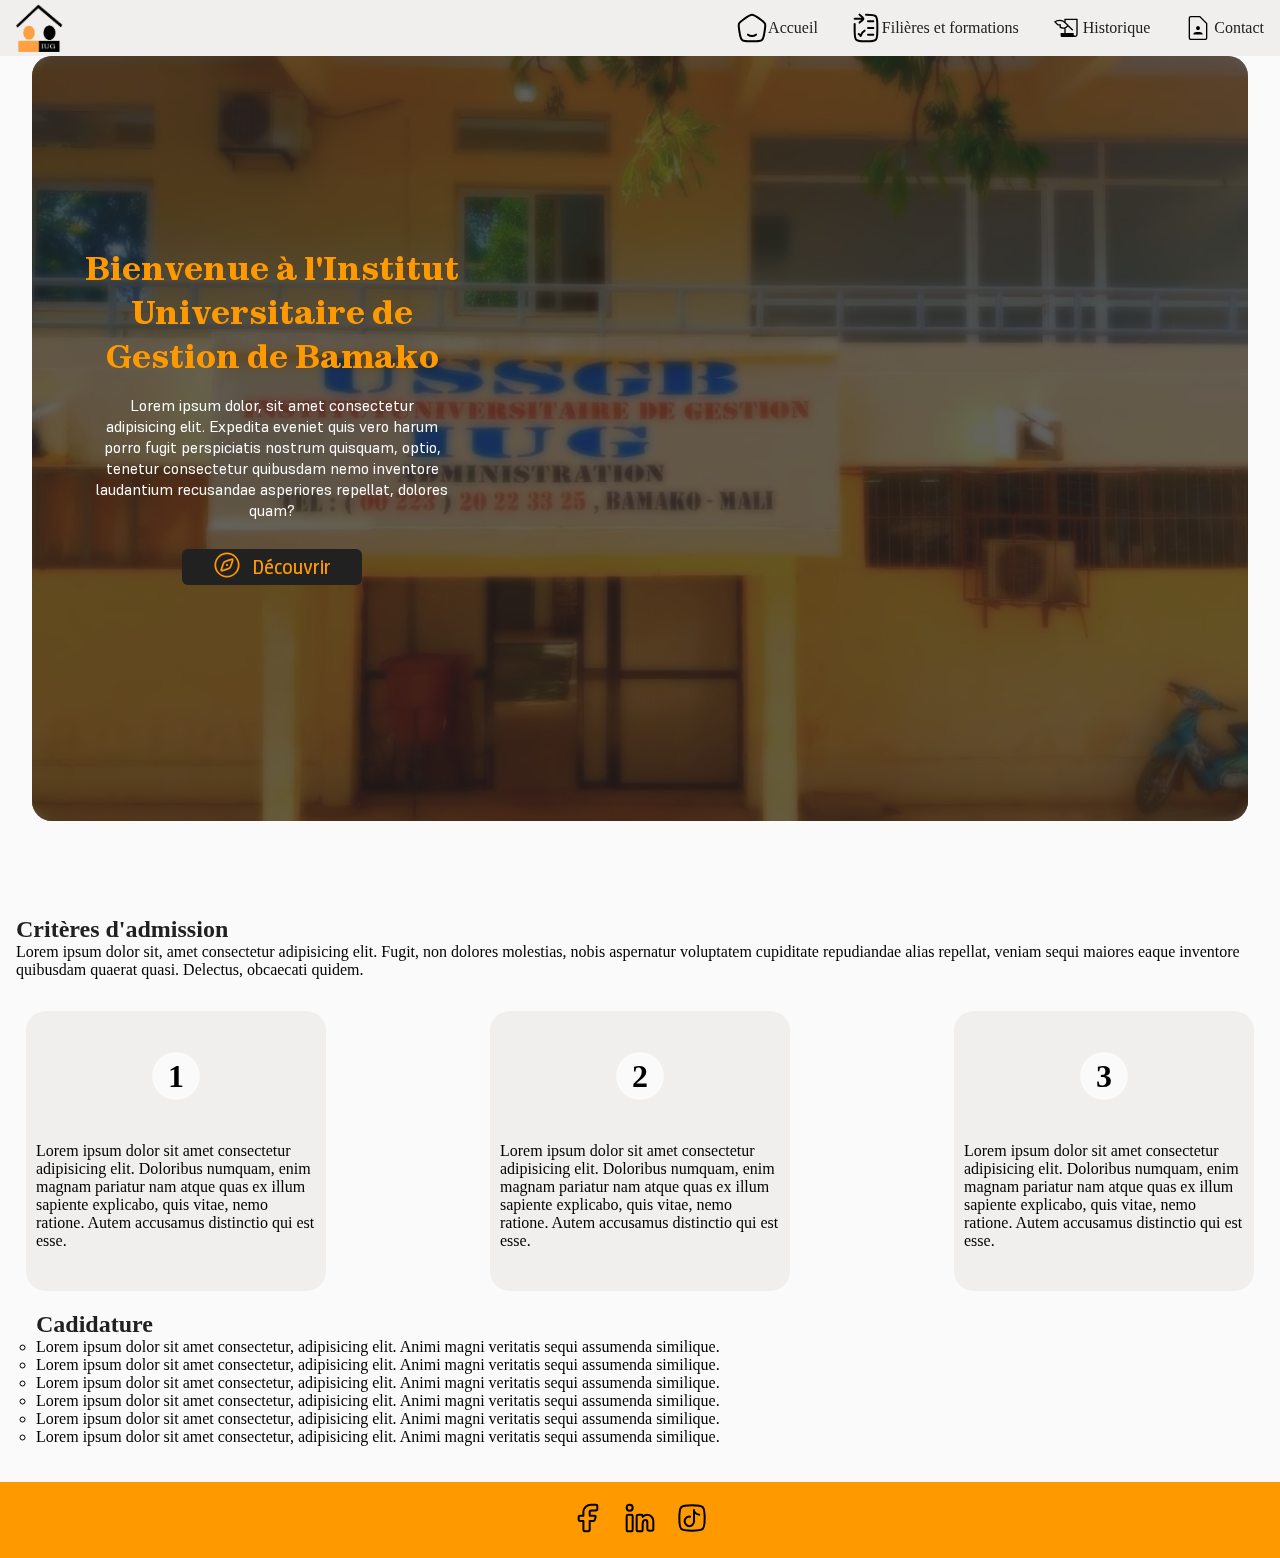
==== index.html @ 23a80c56 "Dépôt initial" ====
<!DOCTYPE html>
<html lang="fr">
<head>
    <meta charset="UTF-8">
    <meta name="viewport" content="width=device-width, initial-scale=1.0">
    <meta name="author" content="IG2/UFP" />
    <title>Accueil</title>
    <link  rel="styleSheet" href="global.css"/>
</head>
<body>
    <header>
        <nav>
            <img src="images/uig.png" alt="IUG" />
            <div>
                <div>
                    <svg xmlns="http://www.w3.org/2000/svg" viewBox="0 0 24 24" width="32" height="32" color="#000000" fill="none">
                        <path d="M15.0002 17C14.2007 17.6224 13.1504 18 12.0002 18C10.8499 18 9.79971 17.6224 9.00018 17" stroke="currentColor" stroke-width="1.5" stroke-linecap="round" />
                        <path d="M2.35157 13.2135C1.99855 10.9162 1.82204 9.76763 2.25635 8.74938C2.69065 7.73112 3.65421 7.03443 5.58132 5.64106L7.02117 4.6C9.41847 2.86667 10.6171 2 12.0002 2C13.3832 2 14.5819 2.86667 16.9792 4.6L18.419 5.64106C20.3462 7.03443 21.3097 7.73112 21.744 8.74938C22.1783 9.76763 22.0018 10.9162 21.6488 13.2135L21.3478 15.1724C20.8473 18.4289 20.5971 20.0572 19.4292 21.0286C18.2613 22 16.5538 22 13.139 22H10.8614C7.44652 22 5.73909 22 4.57118 21.0286C3.40327 20.0572 3.15305 18.4289 2.65261 15.1724L2.35157 13.2135Z" stroke="currentColor" stroke-width="1.5" stroke-linejoin="round" />
                    </svg>
                <a href="index.html">Accueil</a>
                </div> 
                <div>
                    <svg xmlns="http://www.w3.org/2000/svg" viewBox="0 0 24 24" width="32" height="32" color="#000000" fill="none">
                        <path d="M3.5 9V14C3.5 17.7712 3.5 19.6569 4.67157 20.8284C5.84315 22 7.72876 22 11.5 22H12.5C16.2712 22 18.1569 22 19.3284 20.8284C20.5 19.6569 20.5 17.7712 20.5 14V10C20.5 6.22876 20.5 4.34315 19.3284 3.17157C18.1569 2 16.2712 2 12.5 2H12" stroke="currentColor" stroke-width="1.5" stroke-linecap="round" stroke-linejoin="round" />
                        <path d="M13.5 17H17.5" stroke="currentColor" stroke-width="1.5" stroke-linecap="round" stroke-linejoin="round" />
                        <path d="M13.5 7H17.5" stroke="currentColor" stroke-width="1.5" stroke-linecap="round" stroke-linejoin="round" />
                        <path d="M13.5 12H17.5" stroke="currentColor" stroke-width="1.5" stroke-linecap="round" stroke-linejoin="round" />
                        <path d="M6.5 16.5C6.5 16.5 7.46758 16.7672 8 18C8 18 9 15 11 14" stroke="currentColor" stroke-width="1.5" stroke-linecap="round" stroke-linejoin="round" />
                        <path d="M10 5H3.5M10 5C10 4.15973 7.67332 2.58984 7.08333 2M10 5C10 5.84027 7.67331 7.41016 7.08333 8" stroke="currentColor" stroke-width="1.5" stroke-linecap="round" stroke-linejoin="round" />
                    </svg>
                <a href="filière.html">Filières et formations</a>
                </div>
                <div>
                <svg xmlns="http://www.w3.org/2000/svg" width="32" height="32" viewBox="0 0 24 24"><path fill="currentColor" d="M8.23 18.77q-.42 0-.71-.29t-.29-.71v-2H10v-3.25q-.952.2-1.951-.061q-.999-.26-1.649-.917v-1.407H4.98L2.193 7.346q.862-.784 1.956-1.173q1.094-.388 2.252-.388q.963 0 1.87.273q.907.273 1.73.855V5.077h10v11.692q0 .846-.577 1.423q-.577.577-1.423.577H8.23Zm2.77-3h6v1q0 .424.288.712t.712.287q.425 0 .713-.287t.287-.713V6.077h-8v1.6l5.5 5.5v.708h-.708l-3.042-3.043l-.565.566q-.293.292-.574.49q-.282.198-.611.348v3.523ZM5.408 9.134H7.4v1.957q.512.316.952.43q.44.113.848.113q.69 0 1.249-.233q.559-.233 1.047-.721l.546-.546l-1.746-1.747q-.802-.801-1.798-1.202q-.996-.401-2.098-.401q-.73 0-1.421.19q-.69.19-1.237.494l1.666 1.666Z"/></svg>
                <a href="historique.html">Historique</a>
                </div> 
                <div>
                <svg xmlns="http://www.w3.org/2000/svg" width="32" height="32" viewBox="0 0 24 24"><path fill="currentColor" d="M12 13.538q.633 0 1.066-.433q.434-.434.434-1.067q0-.632-.434-1.066q-.433-.434-1.066-.434t-1.066.434q-.434.434-.434 1.066q0 .633.434 1.067q.433.433 1.066.433Zm-3.5 3.385h7v-.152q0-.465-.248-.792t-.67-.52q-.592-.255-1.24-.396q-.65-.14-1.342-.14q-.692 0-1.341.14q-.65.14-1.242.397q-.42.192-.669.519q-.248.327-.248.792v.152ZM17.385 21H6.615q-.69 0-1.152-.462Q5 20.075 5 19.385V4.615q0-.69.463-1.152Q5.925 3 6.615 3h6.962L19 8.423v10.962q0 .69-.462 1.152q-.463.463-1.153.463Zm0-1q.23 0 .423-.192q.192-.193.192-.423V8.85L13.15 4H6.615q-.23 0-.423.192Q6 4.385 6 4.615v14.77q0 .23.192.423q.193.192.423.192h10.77ZM6 20V4v16Z"/></svg>
                <a href="contact.html">Contact</a>
                </div>
            </div>
            <button id="menu">
                <svg xmlns="http://www.w3.org/2000/svg" viewBox="0 0 24 24" width="24" height="24" color="#000000" fill="none"><path d="M4 5L16 5" stroke="currentColor" stroke-width="1.5" stroke-linecap="round" stroke-linejoin="round" /><path d="M4 12L20 12" stroke="currentColor" stroke-width="1.5" stroke-linecap="round" stroke-linejoin="round" /><path d="M4 19L12 19" stroke="currentColor" stroke-width="1.5" stroke-linecap="round" stroke-linejoin="round" /></svg>
            </button>
        </nav>
        <div class="sideBar" id="sideBar">
            <a href="index.html">
                <svg xmlns="http://www.w3.org/2000/svg" viewBox="0 0 24 24" width="32" height="32" color="#000000" fill="none">
                    <path d="M15.0002 17C14.2007 17.6224 13.1504 18 12.0002 18C10.8499 18 9.79971 17.6224 9.00018 17" stroke="currentColor" stroke-width="1.5" stroke-linecap="round" />
                    <path d="M2.35157 13.2135C1.99855 10.9162 1.82204 9.76763 2.25635 8.74938C2.69065 7.73112 3.65421 7.03443 5.58132 5.64106L7.02117 4.6C9.41847 2.86667 10.6171 2 12.0002 2C13.3832 2 14.5819 2.86667 16.9792 4.6L18.419 5.64106C20.3462 7.03443 21.3097 7.73112 21.744 8.74938C22.1783 9.76763 22.0018 10.9162 21.6488 13.2135L21.3478 15.1724C20.8473 18.4289 20.5971 20.0572 19.4292 21.0286C18.2613 22 16.5538 22 13.139 22H10.8614C7.44652 22 5.73909 22 4.57118 21.0286C3.40327 20.0572 3.15305 18.4289 2.65261 15.1724L2.35157 13.2135Z" stroke="currentColor" stroke-width="1.5" stroke-linejoin="round" />
                </svg>
                Accueil
            </a>
            <a href="filière.html">
                <svg xmlns="http://www.w3.org/2000/svg" viewBox="0 0 24 24" width="32" height="32" color="#000000" fill="none">
                    <path d="M3.5 9V14C3.5 17.7712 3.5 19.6569 4.67157 20.8284C5.84315 22 7.72876 22 11.5 22H12.5C16.2712 22 18.1569 22 19.3284 20.8284C20.5 19.6569 20.5 17.7712 20.5 14V10C20.5 6.22876 20.5 4.34315 19.3284 3.17157C18.1569 2 16.2712 2 12.5 2H12" stroke="currentColor" stroke-width="1.5" stroke-linecap="round" stroke-linejoin="round" />
                    <path d="M13.5 17H17.5" stroke="currentColor" stroke-width="1.5" stroke-linecap="round" stroke-linejoin="round" />
                    <path d="M13.5 7H17.5" stroke="currentColor" stroke-width="1.5" stroke-linecap="round" stroke-linejoin="round" />
                    <path d="M13.5 12H17.5" stroke="currentColor" stroke-width="1.5" stroke-linecap="round" stroke-linejoin="round" />
                    <path d="M6.5 16.5C6.5 16.5 7.46758 16.7672 8 18C8 18 9 15 11 14" stroke="currentColor" stroke-width="1.5" stroke-linecap="round" stroke-linejoin="round" />
                    <path d="M10 5H3.5M10 5C10 4.15973 7.67332 2.58984 7.08333 2M10 5C10 5.84027 7.67331 7.41016 7.08333 8" stroke="currentColor" stroke-width="1.5" stroke-linecap="round" stroke-linejoin="round" />
                </svg>
                Filières et formations</a>
            <a href="historique.html">
                Historique
            </a>
            <a href="contact.html">
                <svg xmlns="http://www.w3.org/2000/svg" width="32" height="32" viewBox="0 0 24 24"><path fill="#000" d="M8.23 18.77q-.42 0-.71-.29t-.29-.71v-2H10v-3.25q-.952.2-1.951-.061q-.999-.26-1.649-.917v-1.407H4.98L2.193 7.346q.862-.784 1.956-1.173q1.094-.388 2.252-.388q.963 0 1.87.273q.907.273 1.73.855V5.077h10v11.692q0 .846-.577 1.423q-.577.577-1.423.577H8.23Zm2.77-3h6v1q0 .424.288.712t.712.287q.425 0 .713-.287t.287-.713V6.077h-8v1.6l5.5 5.5v.708h-.708l-3.042-3.043l-.565.566q-.293.292-.574.49q-.282.198-.611.348v3.523ZM5.408 9.134H7.4v1.957q.512.316.952.43q.44.113.848.113q.69 0 1.249-.233q.559-.233 1.047-.721l.546-.546l-1.746-1.747q-.802-.801-1.798-1.202q-.996-.401-2.098-.401q-.73 0-1.421.19q-.69.19-1.237.494l1.666 1.666Z"/></svg>
                Contact
            </a>
        </div>
        <div class="header-container">
            <div class="image-container">
                <div class="image-bg"></div>
                <img src="images/I.U.G-2-1080x641.jpg" alt="IUG">
            </div>
            <div class="text">
                <h1>Bienvenue à l'Institut Universitaire de Gestion de Bamako</h1>
                <p>Lorem ipsum dolor, sit amet consectetur adipisicing elit. Expedita eveniet quis vero harum porro fugit perspiciatis nostrum quisquam, optio, tenetur consectetur quibusdam nemo inventore laudantium recusandae asperiores repellat, dolores quam?</p>
                <div>
                    <i>
                        <svg xmlns="http://www.w3.org/2000/svg" viewBox="0 0 24 24" width="28" height="28" color="#ff9900" fill="none">
                            <path d="M22 12C22 6.47715 17.5228 2 12 2C6.47715 2 2 6.47715 2 12C2 17.5228 6.47715 22 12 22C17.5228 22 22 17.5228 22 12Z" stroke="currentColor" stroke-width="1.5" />
                            <path d="M12.4014 8.29796L15.3213 7.32465C16.2075 7.02924 16.6507 6.88153 16.8846 7.11544C17.1185 7.34935 16.9708 7.79247 16.6753 8.67871L15.702 11.5986C15.1986 13.1088 14.9469 13.8639 14.4054 14.4054C13.8639 14.9469 13.1088 15.1986 11.5986 15.702L8.67871 16.6753C7.79247 16.9708 7.34935 17.1185 7.11544 16.8846C6.88153 16.6507 7.02924 16.2075 7.32465 15.3213L8.29796 12.4014C8.80136 10.8912 9.05306 10.1361 9.59457 9.59457C10.1361 9.05306 10.8912 8.80136 12.4014 8.29796Z" stroke="currentColor" stroke-width="1.5" stroke-linecap="round" stroke-linejoin="round" />
                            <path d="M12 12L11.9936 12.0064" stroke="currentColor" stroke-width="2" stroke-linecap="round" stroke-linejoin="round" />
                        </svg>
                    </i>
                    <a href="" title="decouvrir">Découvrir</a>
                </div>
            </div>
        </div>
    </header>
    <main>
        <section>
        <h2>Critères d'admission</h2>
        <p>Lorem ipsum dolor sit, amet consectetur adipisicing elit. Fugit, non dolores molestias, nobis aspernatur voluptatem cupiditate repudiandae alias repellat, veniam sequi maiores eaque inventore quibusdam quaerat quasi. Delectus, obcaecati quidem.</p>
        <div class="box-container">
            <div>
                <div class="title">
                    <h1>1</h1>
                </div>
                <div class="text">
                    <p>Lorem ipsum dolor sit amet consectetur adipisicing elit. Doloribus numquam, enim magnam pariatur nam atque quas ex illum sapiente explicabo, quis vitae, nemo ratione. Autem accusamus distinctio qui est esse.</p>
                </div>
            </div>
            <div>
                <div class="title">
                    <h1>2</h1>
                </div>
                <div>
                    <p>Lorem ipsum dolor sit amet consectetur adipisicing elit. Doloribus numquam, enim magnam pariatur nam atque quas ex illum sapiente explicabo, quis vitae, nemo ratione. Autem accusamus distinctio qui est esse.</p>
                </div>
            </div>
            <div>
                <div class="title">
                    <h1>3</h1>
                </div>
                <div>
                    <p>Lorem ipsum dolor sit amet consectetur adipisicing elit. Doloribus numquam, enim magnam pariatur nam atque quas ex illum sapiente explicabo, quis vitae, nemo ratione. Autem accusamus distinctio qui est esse.</p>
                </div>
            </div>
        </div>
        </section>
        <section class="area-candidacy">
            <h2>Cadidature</h2>
            <ul>
                <li>Lorem ipsum dolor sit amet consectetur, adipisicing elit. Animi magni veritatis sequi assumenda similique.</li>
                <li>Lorem ipsum dolor sit amet consectetur, adipisicing elit. Animi magni veritatis sequi assumenda similique.</li>
                <li>Lorem ipsum dolor sit amet consectetur, adipisicing elit. Animi magni veritatis sequi assumenda similique.</li>
                <li>Lorem ipsum dolor sit amet consectetur, adipisicing elit. Animi magni veritatis sequi assumenda similique.</li>
                <li>Lorem ipsum dolor sit amet consectetur, adipisicing elit. Animi magni veritatis sequi assumenda similique.</li>
                <li>Lorem ipsum dolor sit amet consectetur, adipisicing elit. Animi magni veritatis sequi assumenda similique.</li>
            </ul>
        </section>
    </main>
    <footer>
        <a href="">
            <svg xmlns="http://www.w3.org/2000/svg" viewBox="0 0 24 24" width="32" height="32" color="#000000" fill="none">
                <path fill-rule="evenodd" clip-rule="evenodd" d="M6.18182 10.3333C5.20406 10.3333 5 10.5252 5 11.4444V13.1111C5 14.0304 5.20406 14.2222 6.18182 14.2222H8.54545V20.8889C8.54545 21.8081 8.74951 22 9.72727 22H12.0909C13.0687 22 13.2727 21.8081 13.2727 20.8889V14.2222H15.9267C16.6683 14.2222 16.8594 14.0867 17.0631 13.4164L17.5696 11.7497C17.9185 10.6014 17.7035 10.3333 16.4332 10.3333H13.2727V7.55556C13.2727 6.94191 13.8018 6.44444 14.4545 6.44444H17.8182C18.7959 6.44444 19 6.25259 19 5.33333V3.11111C19 2.19185 18.7959 2 17.8182 2H14.4545C11.191 2 8.54545 4.48731 8.54545 7.55556V10.3333H6.18182Z" stroke="currentColor" stroke-width="1.5" stroke-linejoin="round" />
            </svg>
        </a>
        <a href="">
            <svg xmlns="http://www.w3.org/2000/svg" viewBox="0 0 24 24" width="32" height="32" color="#000000" fill="none">
                <path d="M4.5 9.5H4C3.05719 9.5 2.58579 9.5 2.29289 9.79289C2 10.0858 2 10.5572 2 11.5V20C2 20.9428 2 21.4142 2.29289 21.7071C2.58579 22 3.05719 22 4 22H4.5C5.44281 22 5.91421 22 6.20711 21.7071C6.5 21.4142 6.5 20.9428 6.5 20V11.5C6.5 10.5572 6.5 10.0858 6.20711 9.79289C5.91421 9.5 5.44281 9.5 4.5 9.5Z" stroke="currentColor" stroke-width="1.5" />
                <path d="M6.5 4.25C6.5 5.49264 5.49264 6.5 4.25 6.5C3.00736 6.5 2 5.49264 2 4.25C2 3.00736 3.00736 2 4.25 2C5.49264 2 6.5 3.00736 6.5 4.25Z" stroke="currentColor" stroke-width="1.5" />
                <path d="M12.326 9.5H11.5C10.5572 9.5 10.0858 9.5 9.79289 9.79289C9.5 10.0858 9.5 10.5572 9.5 11.5V20C9.5 20.9428 9.5 21.4142 9.79289 21.7071C10.0858 22 10.5572 22 11.5 22H12C12.9428 22 13.4142 22 13.7071 21.7071C14 21.4142 14 20.9428 14 20L14.0001 16.5001C14.0001 14.8433 14.5281 13.5001 16.0879 13.5001C16.8677 13.5001 17.5 14.1717 17.5 15.0001V19.5001C17.5 20.4429 17.5 20.9143 17.7929 21.2072C18.0857 21.5001 18.5572 21.5001 19.5 21.5001H19.9987C20.9413 21.5001 21.4126 21.5001 21.7055 21.2073C21.9984 20.9145 21.9985 20.4432 21.9987 19.5006L22.0001 14.0002C22.0001 11.515 19.6364 9.50024 17.2968 9.50024C15.9649 9.50024 14.7767 10.1531 14.0001 11.174C14 10.5439 14 10.2289 13.8632 9.995C13.7765 9.84686 13.6531 9.72353 13.505 9.63687C13.2711 9.5 12.9561 9.5 12.326 9.5Z" stroke="currentColor" stroke-width="1.5" stroke-linejoin="round" />
            </svg>
        </a>
        <a href="">
            <svg xmlns="http://www.w3.org/2000/svg" viewBox="0 0 24 24" width="32" height="32" color="#000000" fill="none">
                <path d="M2.5 12C2.5 7.52166 2.5 5.28249 3.89124 3.89124C5.28249 2.5 7.52166 2.5 12 2.5C16.4783 2.5 18.7175 2.5 20.1088 3.89124C21.5 5.28249 21.5 7.52166 21.5 12C21.5 16.4783 21.5 18.7175 20.1088 20.1088C18.7175 21.5 16.4783 21.5 12 21.5C7.52166 21.5 5.28249 21.5 3.89124 20.1088C2.5 18.7175 2.5 16.4783 2.5 12Z" stroke="currentColor" stroke-width="1.5" stroke-linejoin="round" />
                <path d="M10.5359 11.0075C9.71585 10.8916 7.84666 11.0834 6.93011 12.7782C6.01355 14.4729 6.9373 16.2368 7.51374 16.9069C8.08298 17.5338 9.89226 18.721 11.8114 17.5619C12.2871 17.2746 12.8797 17.0603 13.552 14.8153L13.4738 5.98145C13.3441 6.95419 14.4186 9.23575 17.478 9.5057" stroke="currentColor" stroke-width="1.5" stroke-linecap="round" stroke-linejoin="round" />
            </svg>
        </a>
    </footer>
    <script src="main.js" ></script>
</body>
</html>
---- global.css ----
/* 
orange : #ff9900
noir : #212121
blanc : #FAFAFA
gris : #f1efed
*/
@font-face {
  font-family: Expose;
  src: url("fonts/Expose-Variable.ttf");
}
@font-face{
  font-family: Suppreme;
  src : url("fonts/Supreme-Variable.ttf");
}
@font-face {
  font-family: Zodiak;
  src: url("fonts/Zodiak-Variable.ttf");
}
html{
  box-sizing: border-box;
}
*{
  margin: 0;
  padding: 0;
}
body{
  background-color: #FAFAFA;
  width: 100%;
  overflow-x : hidden;
  box-sizing: inherit;
}

/* pour les mobiles */
header{
  height: 100vh;
  width: 100%;
}
nav{
  background-color: #f1efed;
  height: 56px;
  width: 100%;
  display: flex;
  justify-content: space-between;
  align-items: center;
}
header > div.sideBar{
  width: 100%;
  height: 100%;
  position: fixed;
  z-index: 4;
  background-color: #ff9900;
  display: flex;
  flex-direction: column;
  align-items: start;
  padding-left: 20px;
  padding-top: 20px;
  left: -200%;
  transition: left 1s ease ;
}
header > div.sideBar > a{
  text-decoration: none;
  color: #f1efed;
  font-size: 20px;
  margin-top: 10px;
}
nav img{
  height: 48px;
  width: 48px;
  margin-left : 16px
}
nav > div{
  display: none;
}

nav > button{
  background: none;
  border: 1px solid #212121;
  margin-right: 12px;
  border-radius: 6px;
  padding: 3px

}
div.header-container{
  width : 100%;
  height: 85vh;
  display: flex;
  position: relative;
  justify-content: center;
  align-items: center;
}
div.header-container > .image-container{
  width: 95%;
  height:100%;
  position: relative;
}
div.header-container > .image-container img{
  height: 100%;
  width: 100%;
  border-radius :20px;
  position: absolute;

}
div.header-container > .image-container .image-bg{
  height: 100%;
  width: 100%;
  border-radius :20px;
  position: absolute;
  background-color: #212121;
  z-index: 2;
  opacity: 0.7;
  backdrop-filter:  blur(5px) saturate(200%);
}

div.header-container > div.text{
  position: absolute;
  height: 50%;
  width: 100%;
  z-index: 3;
  padding: 16px;
  display: flex;
  flex-direction: column;
  align-items: center;
}

div.header-container > div.text h1{
  color : #ff9900;
  text-align: center;
  font-family: Zodiak;
}
div.header-container > div.text p{
  color: #FAFAFA;
  text-align: center;
  margin: 16px;
  font-family: Suppreme;
}

div.header-container > div.text > div{
  height: 36px;
  width: 180px;
  background-color: #212121;
  border-radius: 6px;
  margin-top : 12px;
  display: flex;
  flex-direction: row;
  justify-content: center;
  align-items: center;
}
div.header-container > div.text > div >a{
  color: #ff9900;
  font-size: 20px;
  text-align: center;
  text-decoration: none;
  margin-left: 12px;
  font-family: Expose;
}

main{
  padding: 16px;
}
main > section > h2{
  color: #212121;
}
main  .box-container{
  width: 100%;
  display: flex;
  flex-direction: row;
  justify-content: space-between;
  margin-top: 32px;
}
main  .box-container > div{
  width: 280px;
  height: 280px;
  display: flex;
  justify-content: space-evenly;
  flex-direction: column;
  align-items: center;
  background-color: #f1efed;
  margin: 0 10px;
  padding: 0 10px;
  border-radius: 20px;
}
main  .box-container > div:hover{
  border: 1px solid #ff9900;
}
main  .box-container > div .title{
  background: #FAFAFA;
  height: 48px;
  width: 48px;
  display: flex;
  justify-content: center;
  align-items: center;
  border-radius: 50%;
}
/* pour tablettes */
@media screen and (min-width:680px) {
  header{
    height: 100vh;
    width: 100%;
  }
  nav{
    background-color: #f1efed;
    height: 56px;
    width: 100%;
    display: flex;
    justify-content: space-between;
    align-items: center;
  }
  nav img{
    height: 48px;
    width: 48px;
    margin-left : 16px
  }
  header > div.sideBar{
    display: none;
  }
  nav > div{
    display: flex;
    flex-direction: row;
    align-items: center;
  }
  nav > button{
    display : none;
  }
  nav > div div{
    display: flex;
    align-items: center;
    justify-content: flex-start;
    margin: 0 16px;
  }
  nav div a{
    text-decoration: none;
    color: #212121;
  }
  div.header-container{
    width : 100%;
    height: 85vh;
    display: flex;
    position: relative;
    justify-content: center;
    align-items: center;
  }
  div.header-container > .image-container{
    width: 95%;
    height:100%;
    position: relative;
  }
  div.header-container > .image-container img{
    height: 100%;
    width: 100%;
    border-radius :20px;
    position: absolute;
  
  }
  div.header-container > .image-container .image-bg{
    height: 100%;
    width: 100%;
    border-radius :20px;
    position: absolute;
    background-color: #212121;
    z-index: 2;
    opacity: 0.7;
    backdrop-filter:  blur(5px) saturate(200%);
  }
  
  div.header-container > div.text{
    position: absolute;
    height: 50%;
    width: 100%;
    z-index: 3;
    padding: 16px;
    display: flex;
    flex-direction: column;
    align-items: center;
  }
  
  div.header-container > div.text h1{
    color : #ff9900;
    text-align: center;
  }
  div.header-container > div.text p{
    color: #FAFAFA;
    text-align: center;
    margin: 16px;
  }
  
  div.header-container > div.text > div{
    height: 36px;
    width: 180px;
    background-color: #212121;
    border-radius: 6px;
    margin-top : 12px;
    display: flex;
    flex-direction: row;
    justify-content: center;
    align-items: center;
  }
  div.header-container > div.text > div >a{
    color: #ff9900;
    font-size: 20px;
    text-align: center;
    text-decoration: none;
    margin-left: 12px;
  }
}
.area-candidacy{
  margin: 20px;
}
.area-candidacy ul{
  list-style-type: circle;
} 
footer{
  width: 100%;
  background-color: #ff9900;
  display: flex;
  justify-content: center;
  padding: 20px 0;
}
footer a{
  margin: auto 10px;
}


/* pour les PCs */




/* Pour les desktop */

@media screen and (min-width:1024px) {
  header{
    height: 100vh;
    width: 100%;
  }
  nav{
    background-color: #f1efed;
    height: 56px;
    width: 100%;
    display: flex;
    justify-content: space-between;
    align-items: center;
  }
  nav > div{
    display: flex;
    flex-direction: row;
    align-items: center;
  }
  nav img{
    height: 48px;
    width: 48px;
    margin-left : 16px
  }
  nav > button{
    display : none;
  }
  nav > div{
    display: flex;
    flex-direction: row;
    align-items: center;
  }
  nav > div div{
    display: flex;
    align-items: center;
    justify-content: flex-start;
    margin: 0 16px;
  }
  nav div a{
    text-decoration: none;
    color: #212121;
  }
  
  div.header-container{
    width : 100%;
    height: 85vh;
    display: flex;
    position: relative;
    justify-content: center;
    align-items: center;
  }
  div.header-container > .image-container{
    width: 95%;
    height:100%;
    position: relative;
  }
  div.header-container > .image-container img{
    height: 100%;
    width: 100%;
    border-radius :20px;
    position: absolute;
  
  }
  div.header-container > .image-container .image-bg{
    height: 100%;
    width: 100%;
    border-radius :20px;
    position: absolute;
    background-color: #212121;
    z-index: 2;
    opacity: 0.7;
    backdrop-filter:  blur(5px) saturate(200%);
  }
  
  div.header-container > div.text{
    position: absolute;
    height: 50%;
    width: 30%;
    left: 5%;
    z-index: 3;
  }
  
  div.header-container > div.text h1{
    color : #ff9900
  }
  div.header-container > div.text p{
    color: #FAFAFA;
  }
  
  div.header-container > div.text > div{
    height: 36px;
    width: 180px;
    background-color: #212121;
    border-radius: 6px;
    margin-top : 12px;
    display: flex;
    flex-direction: row;
    justify-content: center;
    align-items: center;
  }
  div.header-container > div.text > div >a{
    color: #ff9900;
    font-size: 20px;
    text-align: center;
    text-decoration: none;
    margin-left: 12px;
  }
}
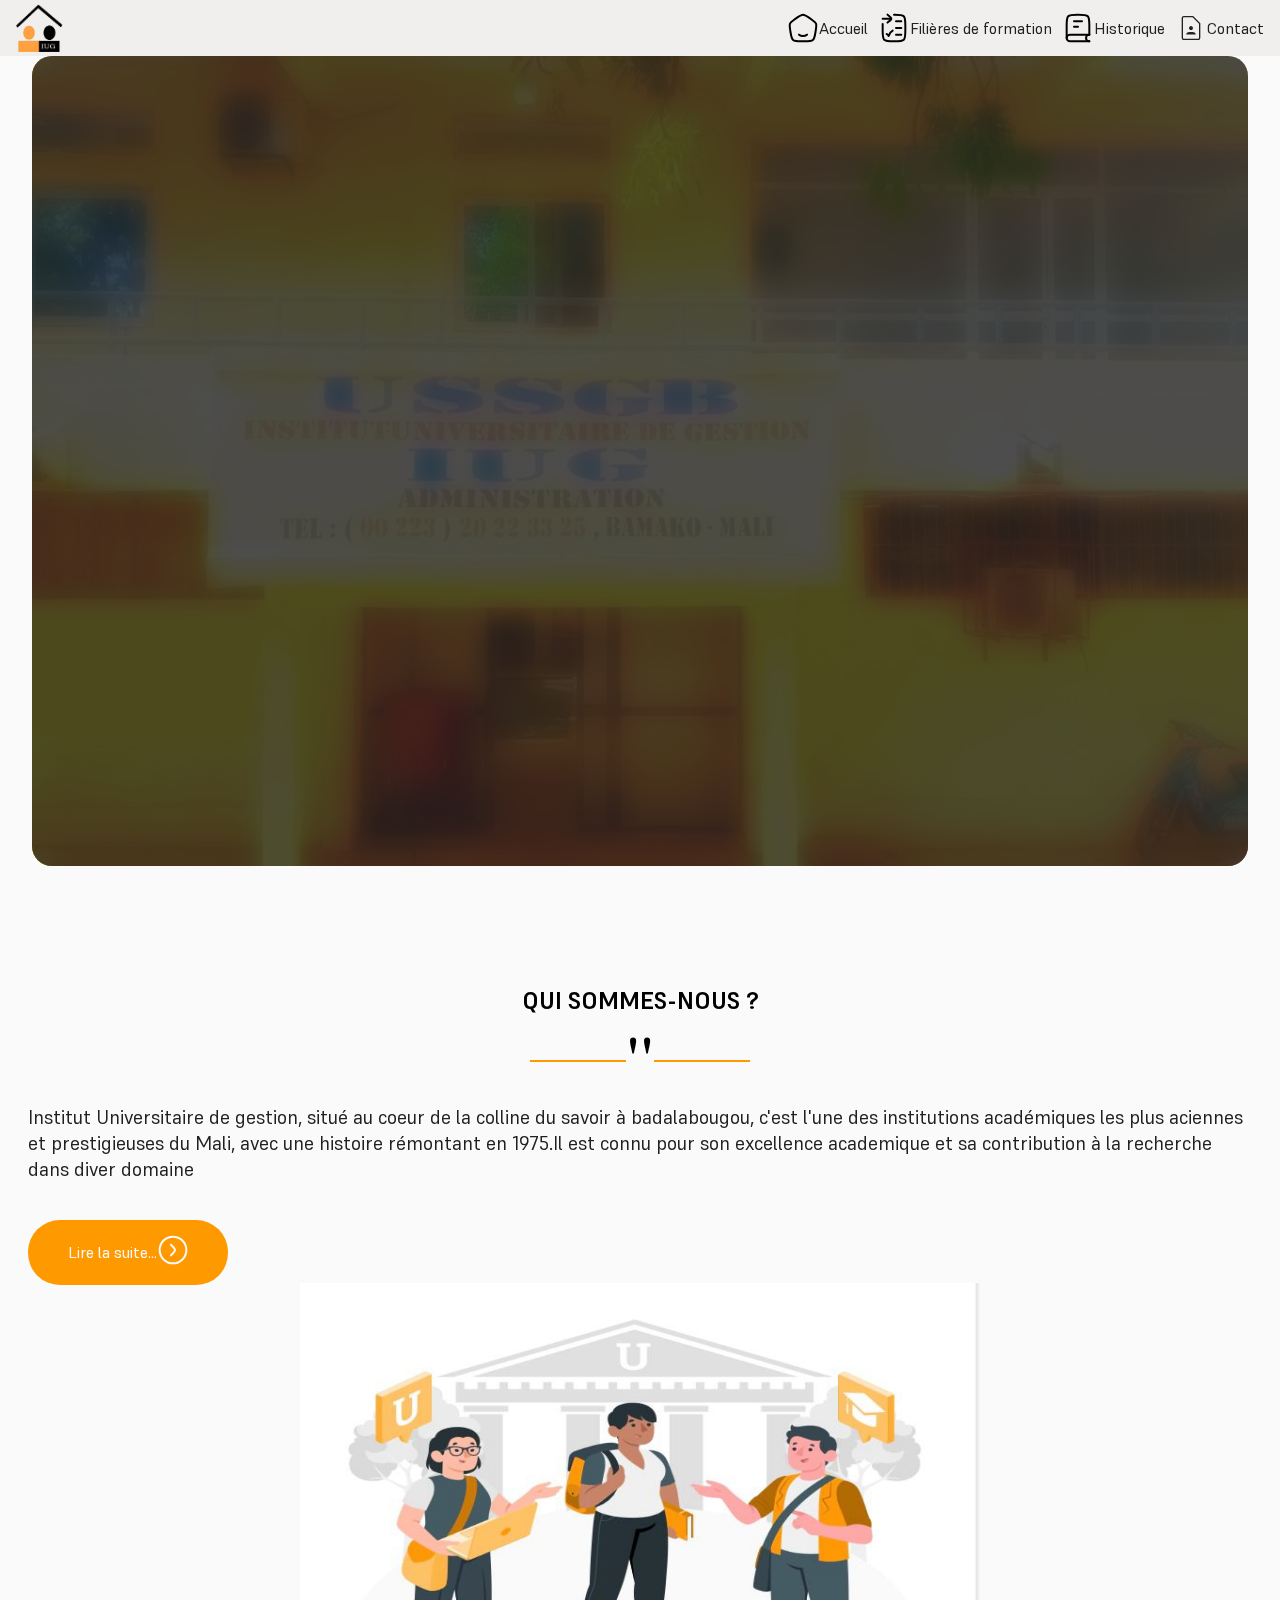
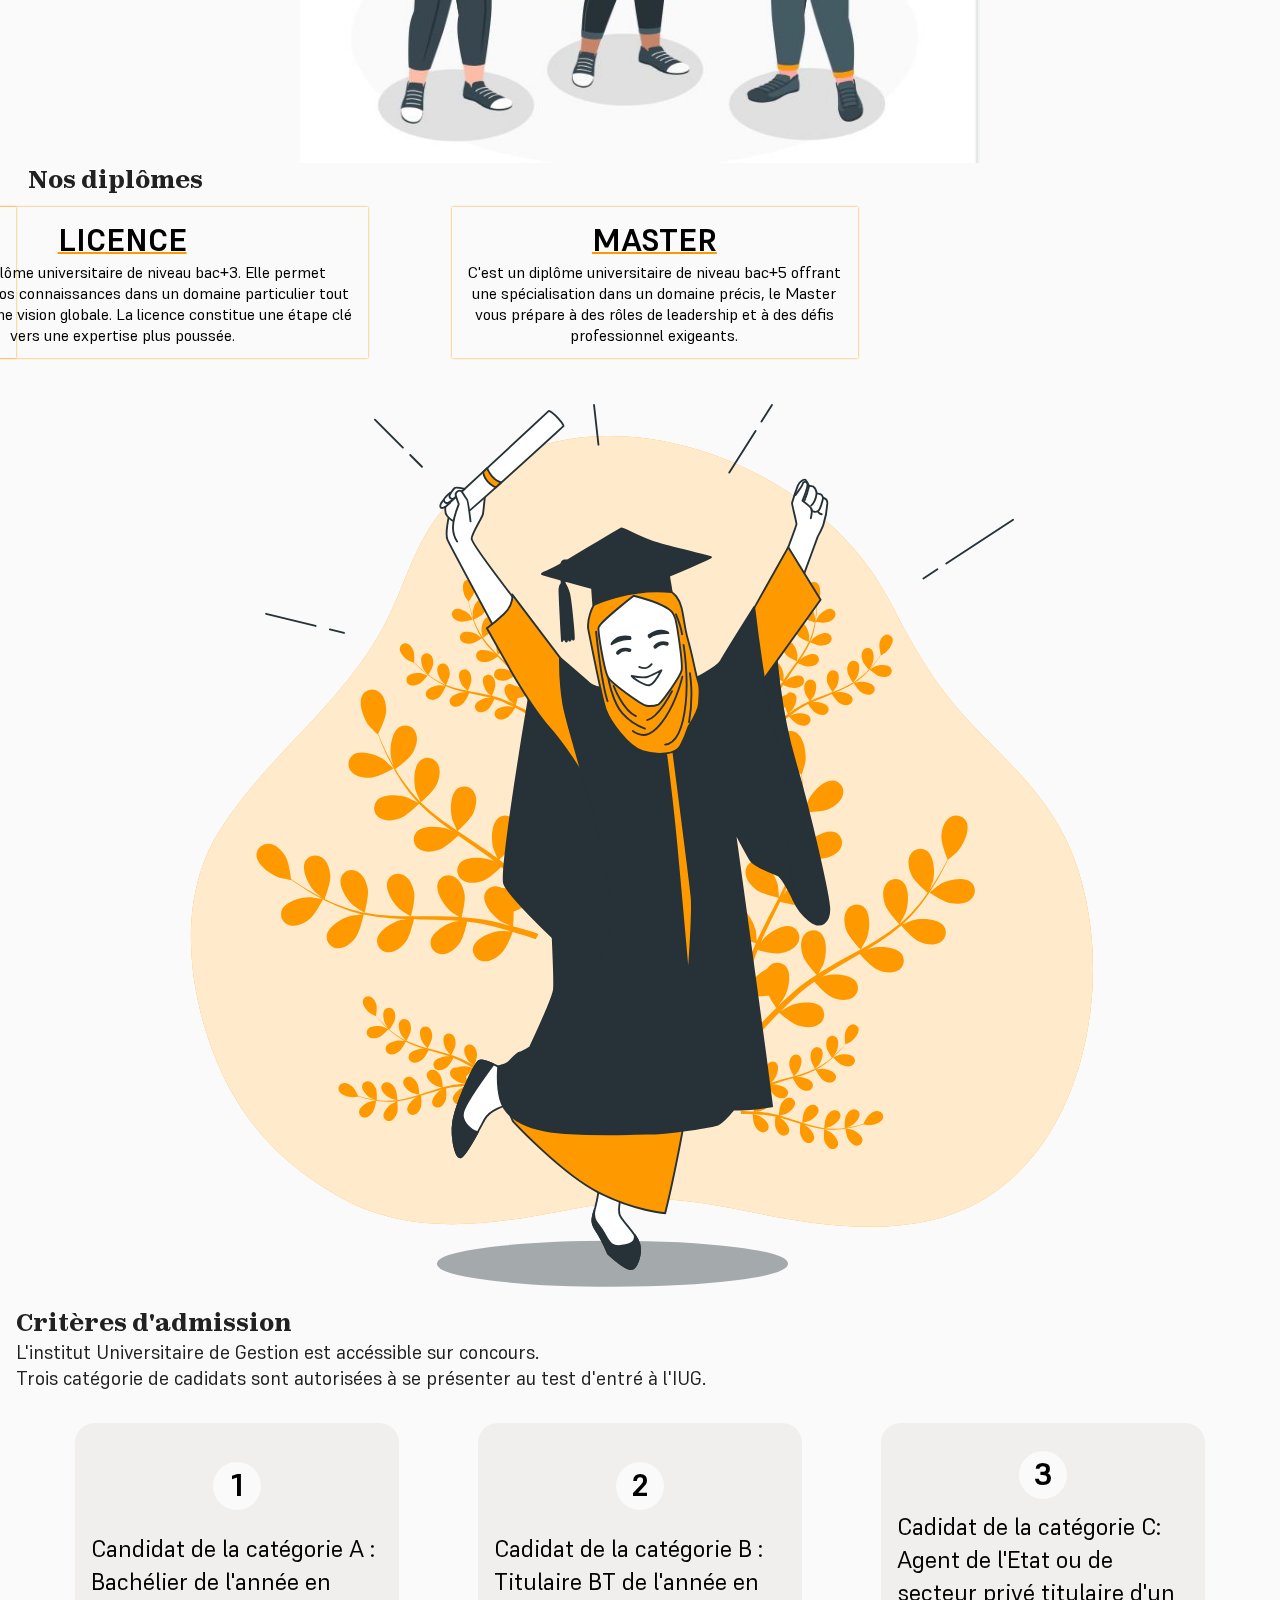
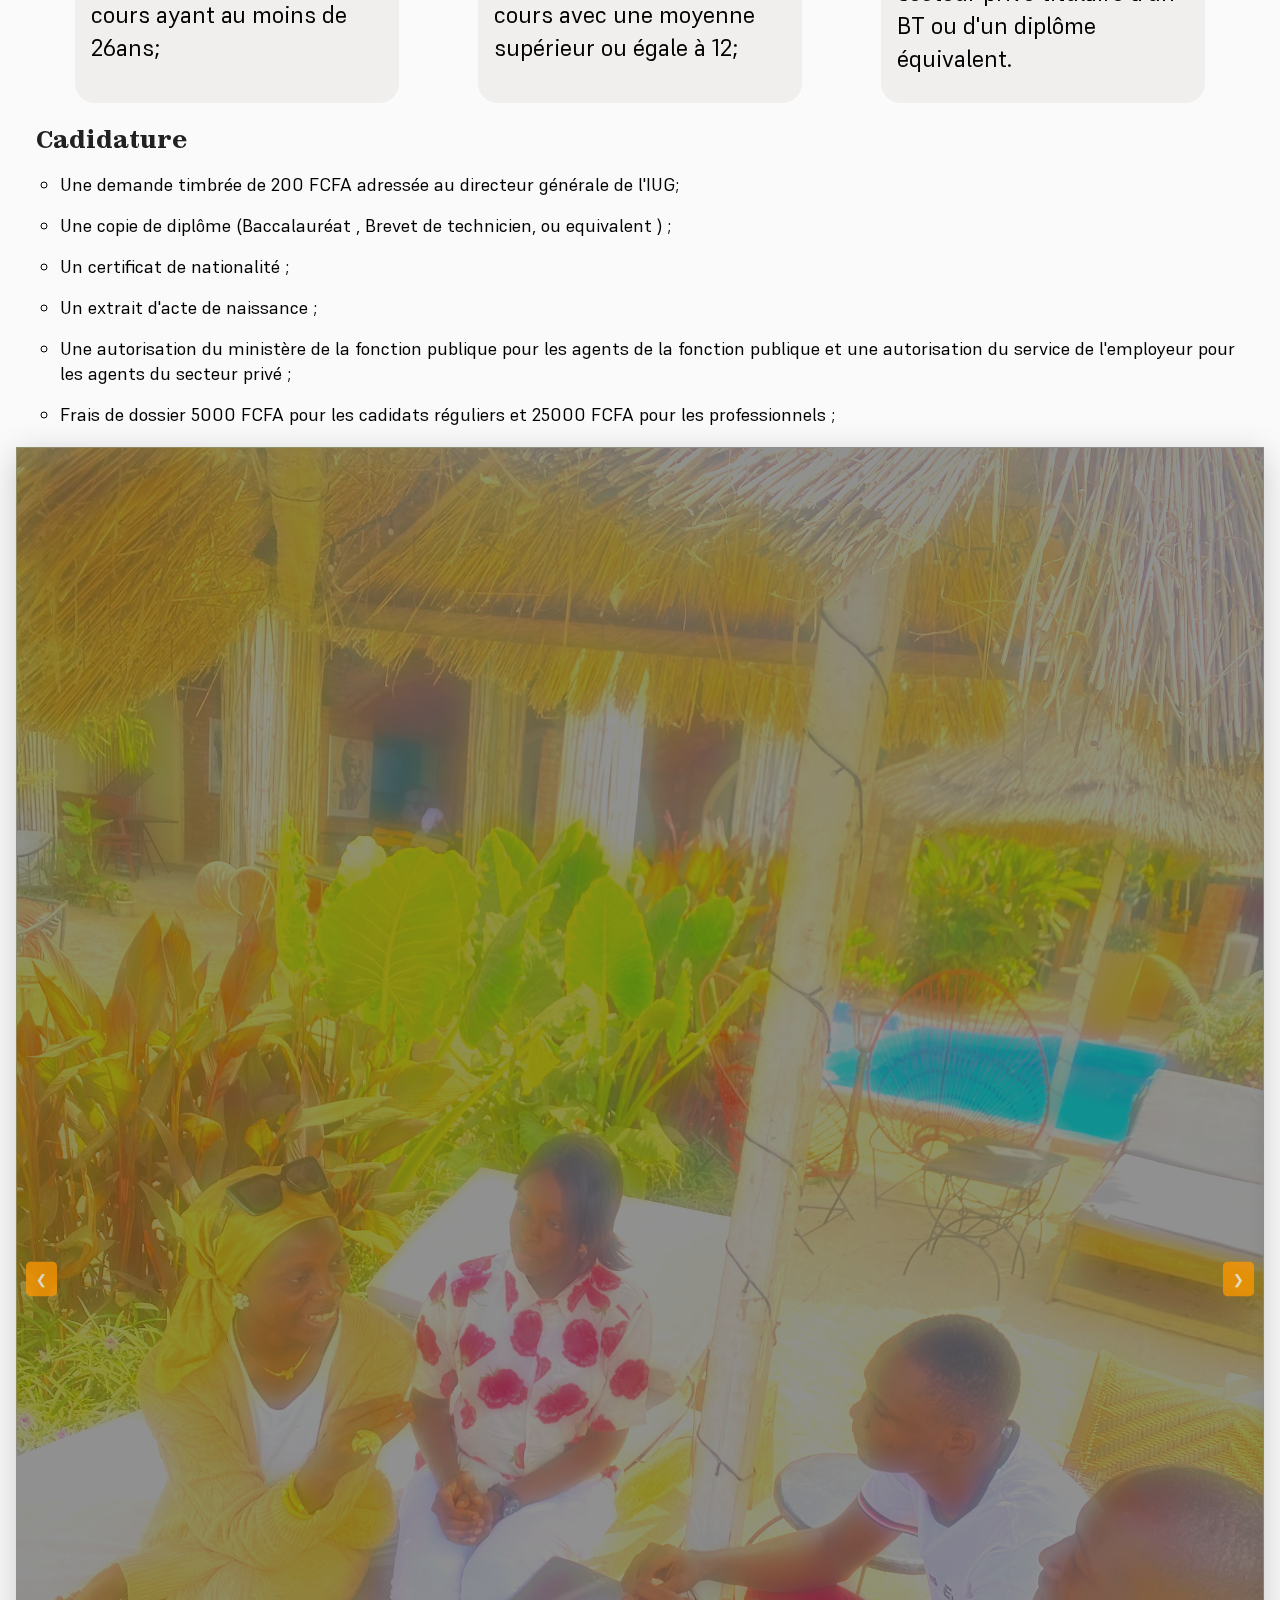
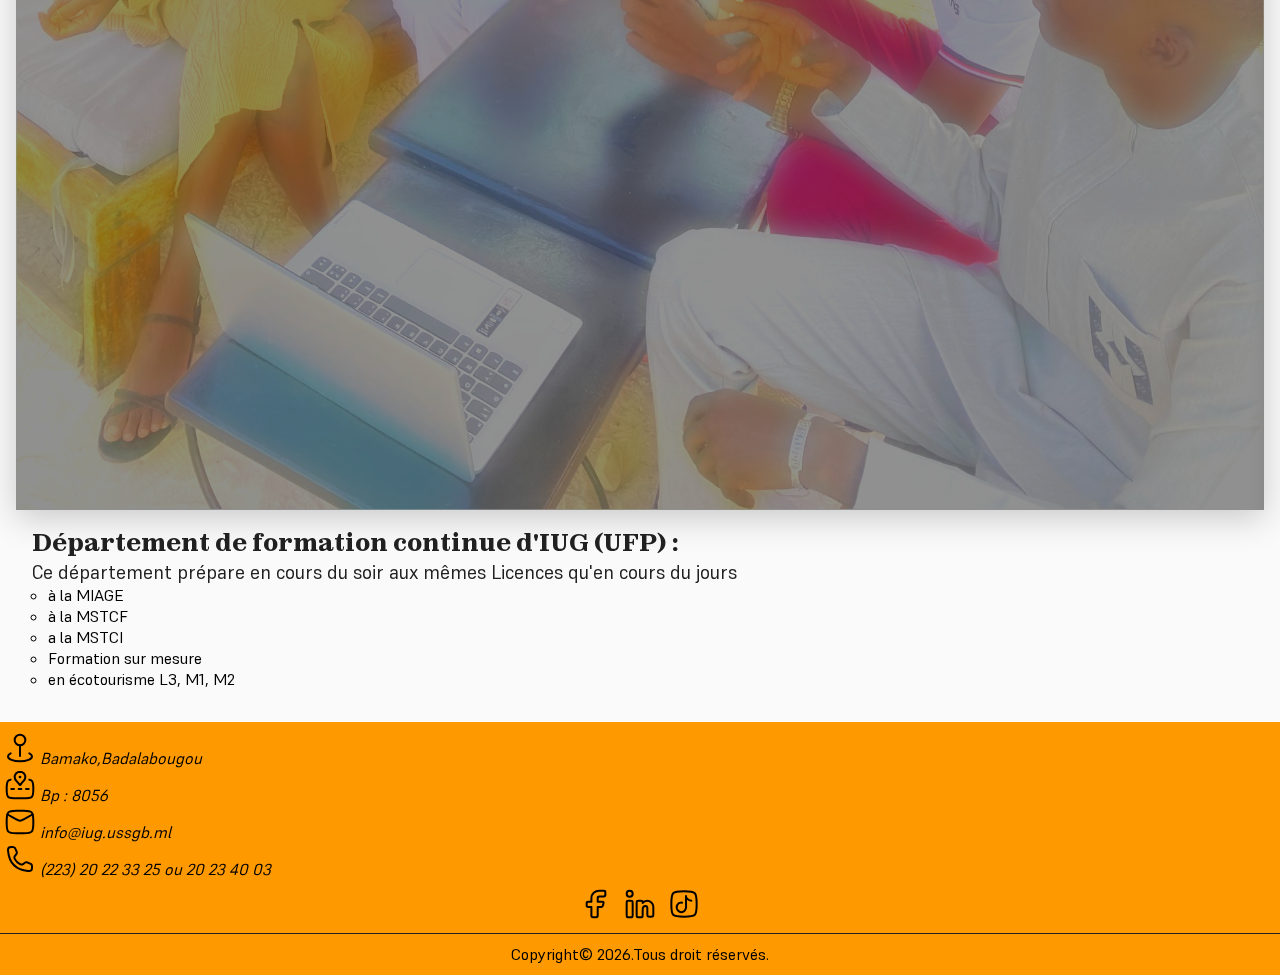
==== commit d69acade: "Production V-1" ====
--- a/index.html
+++ b/index.html
@@ -5,21 +5,23 @@
     <meta name="viewport" content="width=device-width, initial-scale=1.0">
     <meta name="author" content="IG2/UFP" />
     <title>Accueil</title>
+    <link rel="icon" type="image/png" href="./images/uig.png" />
     <link  rel="styleSheet" href="global.css"/>
+    <link rel="styleSheet" href="carrousel-style.css" />
 </head>
 <body>
     <header>
         <nav>
             <img src="images/uig.png" alt="IUG" />
             <div>
-                <div>
+                <a href="index.html">
                     <svg xmlns="http://www.w3.org/2000/svg" viewBox="0 0 24 24" width="32" height="32" color="#000000" fill="none">
                         <path d="M15.0002 17C14.2007 17.6224 13.1504 18 12.0002 18C10.8499 18 9.79971 17.6224 9.00018 17" stroke="currentColor" stroke-width="1.5" stroke-linecap="round" />
                         <path d="M2.35157 13.2135C1.99855 10.9162 1.82204 9.76763 2.25635 8.74938C2.69065 7.73112 3.65421 7.03443 5.58132 5.64106L7.02117 4.6C9.41847 2.86667 10.6171 2 12.0002 2C13.3832 2 14.5819 2.86667 16.9792 4.6L18.419 5.64106C20.3462 7.03443 21.3097 7.73112 21.744 8.74938C22.1783 9.76763 22.0018 10.9162 21.6488 13.2135L21.3478 15.1724C20.8473 18.4289 20.5971 20.0572 19.4292 21.0286C18.2613 22 16.5538 22 13.139 22H10.8614C7.44652 22 5.73909 22 4.57118 21.0286C3.40327 20.0572 3.15305 18.4289 2.65261 15.1724L2.35157 13.2135Z" stroke="currentColor" stroke-width="1.5" stroke-linejoin="round" />
                     </svg>
-                <a href="index.html">Accueil</a>
-                </div> 
-                <div>
+                    Accueil
+                </a>
+                <a href="filière.html">
                     <svg xmlns="http://www.w3.org/2000/svg" viewBox="0 0 24 24" width="32" height="32" color="#000000" fill="none">
                         <path d="M3.5 9V14C3.5 17.7712 3.5 19.6569 4.67157 20.8284C5.84315 22 7.72876 22 11.5 22H12.5C16.2712 22 18.1569 22 19.3284 20.8284C20.5 19.6569 20.5 17.7712 20.5 14V10C20.5 6.22876 20.5 4.34315 19.3284 3.17157C18.1569 2 16.2712 2 12.5 2H12" stroke="currentColor" stroke-width="1.5" stroke-linecap="round" stroke-linejoin="round" />
                         <path d="M13.5 17H17.5" stroke="currentColor" stroke-width="1.5" stroke-linecap="round" stroke-linejoin="round" />
@@ -28,16 +30,22 @@
                         <path d="M6.5 16.5C6.5 16.5 7.46758 16.7672 8 18C8 18 9 15 11 14" stroke="currentColor" stroke-width="1.5" stroke-linecap="round" stroke-linejoin="round" />
                         <path d="M10 5H3.5M10 5C10 4.15973 7.67332 2.58984 7.08333 2M10 5C10 5.84027 7.67331 7.41016 7.08333 8" stroke="currentColor" stroke-width="1.5" stroke-linecap="round" stroke-linejoin="round" />
                     </svg>
-                <a href="filière.html">Filières et formations</a>
-                </div>
-                <div>
-                <svg xmlns="http://www.w3.org/2000/svg" width="32" height="32" viewBox="0 0 24 24"><path fill="currentColor" d="M8.23 18.77q-.42 0-.71-.29t-.29-.71v-2H10v-3.25q-.952.2-1.951-.061q-.999-.26-1.649-.917v-1.407H4.98L2.193 7.346q.862-.784 1.956-1.173q1.094-.388 2.252-.388q.963 0 1.87.273q.907.273 1.73.855V5.077h10v11.692q0 .846-.577 1.423q-.577.577-1.423.577H8.23Zm2.77-3h6v1q0 .424.288.712t.712.287q.425 0 .713-.287t.287-.713V6.077h-8v1.6l5.5 5.5v.708h-.708l-3.042-3.043l-.565.566q-.293.292-.574.49q-.282.198-.611.348v3.523ZM5.408 9.134H7.4v1.957q.512.316.952.43q.44.113.848.113q.69 0 1.249-.233q.559-.233 1.047-.721l.546-.546l-1.746-1.747q-.802-.801-1.798-1.202q-.996-.401-2.098-.401q-.73 0-1.421.19q-.69.19-1.237.494l1.666 1.666Z"/></svg>
-                <a href="historique.html">Historique</a>
-                </div> 
-                <div>
-                <svg xmlns="http://www.w3.org/2000/svg" width="32" height="32" viewBox="0 0 24 24"><path fill="currentColor" d="M12 13.538q.633 0 1.066-.433q.434-.434.434-1.067q0-.632-.434-1.066q-.433-.434-1.066-.434t-1.066.434q-.434.434-.434 1.066q0 .633.434 1.067q.433.433 1.066.433Zm-3.5 3.385h7v-.152q0-.465-.248-.792t-.67-.52q-.592-.255-1.24-.396q-.65-.14-1.342-.14q-.692 0-1.341.14q-.65.14-1.242.397q-.42.192-.669.519q-.248.327-.248.792v.152ZM17.385 21H6.615q-.69 0-1.152-.462Q5 20.075 5 19.385V4.615q0-.69.463-1.152Q5.925 3 6.615 3h6.962L19 8.423v10.962q0 .69-.462 1.152q-.463.463-1.153.463Zm0-1q.23 0 .423-.192q.192-.193.192-.423V8.85L13.15 4H6.615q-.23 0-.423.192Q6 4.385 6 4.615v14.77q0 .23.192.423q.193.192.423.192h10.77ZM6 20V4v16Z"/></svg>
-                <a href="contact.html">Contact</a>
-                </div>
+                    Filières de formation
+                </a>
+                <a href="historique.html">
+                    <svg xmlns="http://www.w3.org/2000/svg" viewBox="0 0 24 24" width="32" height="32" color="#000000" fill="none">
+                        <path d="M20.5 16.9286V10C20.5 6.22876 20.5 4.34315 19.3284 3.17157C18.1569 2 16.2712 2 12.5 2H11.5C7.72876 2 5.84315 2 4.67157 3.17157C3.5 4.34315 3.5 6.22876 3.5 10V19.5" stroke="currentColor" stroke-width="1.5" stroke-linecap="round" />
+                        <path d="M20.5 17H6C4.61929 17 3.5 18.1193 3.5 19.5C3.5 20.8807 4.61929 22 6 22H20.5" stroke="currentColor" stroke-width="1.5" stroke-linecap="round" />
+                        <path d="M20.5 22C19.1193 22 18 20.8807 18 19.5C18 18.1193 19.1193 17 20.5 17" stroke="currentColor" stroke-width="1.5" stroke-linecap="round" />
+                        <path d="M15 7L9 7" stroke="currentColor" stroke-width="1.5" stroke-linecap="round" stroke-linejoin="round" />
+                        <path d="M12 11L9 11" stroke="currentColor" stroke-width="1.5" stroke-linecap="round" stroke-linejoin="round" />
+                    </svg>
+                    Historique
+                </a> 
+                <a href="contact.html">
+                    <svg xmlns="http://www.w3.org/2000/svg" width="32" height="32" viewBox="0 0 24 24"><path fill="currentColor" d="M12 13.538q.633 0 1.066-.433q.434-.434.434-1.067q0-.632-.434-1.066q-.433-.434-1.066-.434t-1.066.434q-.434.434-.434 1.066q0 .633.434 1.067q.433.433 1.066.433Zm-3.5 3.385h7v-.152q0-.465-.248-.792t-.67-.52q-.592-.255-1.24-.396q-.65-.14-1.342-.14q-.692 0-1.341.14q-.65.14-1.242.397q-.42.192-.669.519q-.248.327-.248.792v.152ZM17.385 21H6.615q-.69 0-1.152-.462Q5 20.075 5 19.385V4.615q0-.69.463-1.152Q5.925 3 6.615 3h6.962L19 8.423v10.962q0 .69-.462 1.152q-.463.463-1.153.463Zm0-1q.23 0 .423-.192q.192-.193.192-.423V8.85L13.15 4H6.615q-.23 0-.423.192Q6 4.385 6 4.615v14.77q0 .23.192.423q.193.192.423.192h10.77ZM6 20V4v16Z"/></svg>
+                    Contact
+                </a>
             </div>
             <button id="menu">
                 <svg xmlns="http://www.w3.org/2000/svg" viewBox="0 0 24 24" width="24" height="24" color="#000000" fill="none"><path d="M4 5L16 5" stroke="currentColor" stroke-width="1.5" stroke-linecap="round" stroke-linejoin="round" /><path d="M4 12L20 12" stroke="currentColor" stroke-width="1.5" stroke-linecap="round" stroke-linejoin="round" /><path d="M4 19L12 19" stroke="currentColor" stroke-width="1.5" stroke-linecap="round" stroke-linejoin="round" /></svg>
@@ -45,28 +53,43 @@
         </nav>
         <div class="sideBar" id="sideBar">
             <a href="index.html">
-                <svg xmlns="http://www.w3.org/2000/svg" viewBox="0 0 24 24" width="32" height="32" color="#000000" fill="none">
-                    <path d="M15.0002 17C14.2007 17.6224 13.1504 18 12.0002 18C10.8499 18 9.79971 17.6224 9.00018 17" stroke="currentColor" stroke-width="1.5" stroke-linecap="round" />
-                    <path d="M2.35157 13.2135C1.99855 10.9162 1.82204 9.76763 2.25635 8.74938C2.69065 7.73112 3.65421 7.03443 5.58132 5.64106L7.02117 4.6C9.41847 2.86667 10.6171 2 12.0002 2C13.3832 2 14.5819 2.86667 16.9792 4.6L18.419 5.64106C20.3462 7.03443 21.3097 7.73112 21.744 8.74938C22.1783 9.76763 22.0018 10.9162 21.6488 13.2135L21.3478 15.1724C20.8473 18.4289 20.5971 20.0572 19.4292 21.0286C18.2613 22 16.5538 22 13.139 22H10.8614C7.44652 22 5.73909 22 4.57118 21.0286C3.40327 20.0572 3.15305 18.4289 2.65261 15.1724L2.35157 13.2135Z" stroke="currentColor" stroke-width="1.5" stroke-linejoin="round" />
-                </svg>
-                Accueil
+                <b>
+                    <svg xmlns="http://www.w3.org/2000/svg" viewBox="0 0 24 24" width="32" height="32" color="#000000" fill="none">
+                        <path d="M15.0002 17C14.2007 17.6224 13.1504 18 12.0002 18C10.8499 18 9.79971 17.6224 9.00018 17" stroke="currentColor" stroke-width="1.5" stroke-linecap="round" />
+                        <path d="M2.35157 13.2135C1.99855 10.9162 1.82204 9.76763 2.25635 8.74938C2.69065 7.73112 3.65421 7.03443 5.58132 5.64106L7.02117 4.6C9.41847 2.86667 10.6171 2 12.0002 2C13.3832 2 14.5819 2.86667 16.9792 4.6L18.419 5.64106C20.3462 7.03443 21.3097 7.73112 21.744 8.74938C22.1783 9.76763 22.0018 10.9162 21.6488 13.2135L21.3478 15.1724C20.8473 18.4289 20.5971 20.0572 19.4292 21.0286C18.2613 22 16.5538 22 13.139 22H10.8614C7.44652 22 5.73909 22 4.57118 21.0286C3.40327 20.0572 3.15305 18.4289 2.65261 15.1724L2.35157 13.2135Z" stroke="currentColor" stroke-width="1.5" stroke-linejoin="round" />
+                    </svg>
+                    Accueil
+                </b>
             </a>
             <a href="filière.html">
-                <svg xmlns="http://www.w3.org/2000/svg" viewBox="0 0 24 24" width="32" height="32" color="#000000" fill="none">
-                    <path d="M3.5 9V14C3.5 17.7712 3.5 19.6569 4.67157 20.8284C5.84315 22 7.72876 22 11.5 22H12.5C16.2712 22 18.1569 22 19.3284 20.8284C20.5 19.6569 20.5 17.7712 20.5 14V10C20.5 6.22876 20.5 4.34315 19.3284 3.17157C18.1569 2 16.2712 2 12.5 2H12" stroke="currentColor" stroke-width="1.5" stroke-linecap="round" stroke-linejoin="round" />
-                    <path d="M13.5 17H17.5" stroke="currentColor" stroke-width="1.5" stroke-linecap="round" stroke-linejoin="round" />
-                    <path d="M13.5 7H17.5" stroke="currentColor" stroke-width="1.5" stroke-linecap="round" stroke-linejoin="round" />
-                    <path d="M13.5 12H17.5" stroke="currentColor" stroke-width="1.5" stroke-linecap="round" stroke-linejoin="round" />
-                    <path d="M6.5 16.5C6.5 16.5 7.46758 16.7672 8 18C8 18 9 15 11 14" stroke="currentColor" stroke-width="1.5" stroke-linecap="round" stroke-linejoin="round" />
-                    <path d="M10 5H3.5M10 5C10 4.15973 7.67332 2.58984 7.08333 2M10 5C10 5.84027 7.67331 7.41016 7.08333 8" stroke="currentColor" stroke-width="1.5" stroke-linecap="round" stroke-linejoin="round" />
-                </svg>
-                Filières et formations</a>
+                <b>
+                    <svg xmlns="http://www.w3.org/2000/svg" viewBox="0 0 24 24" width="32" height="32" color="#000000" fill="none">
+                        <path d="M3.5 9V14C3.5 17.7712 3.5 19.6569 4.67157 20.8284C5.84315 22 7.72876 22 11.5 22H12.5C16.2712 22 18.1569 22 19.3284 20.8284C20.5 19.6569 20.5 17.7712 20.5 14V10C20.5 6.22876 20.5 4.34315 19.3284 3.17157C18.1569 2 16.2712 2 12.5 2H12" stroke="currentColor" stroke-width="1.5" stroke-linecap="round" stroke-linejoin="round" />
+                        <path d="M13.5 17H17.5" stroke="currentColor" stroke-width="1.5" stroke-linecap="round" stroke-linejoin="round" />
+                        <path d="M13.5 7H17.5" stroke="currentColor" stroke-width="1.5" stroke-linecap="round" stroke-linejoin="round" />
+                        <path d="M13.5 12H17.5" stroke="currentColor" stroke-width="1.5" stroke-linecap="round" stroke-linejoin="round" />
+                        <path d="M6.5 16.5C6.5 16.5 7.46758 16.7672 8 18C8 18 9 15 11 14" stroke="currentColor" stroke-width="1.5" stroke-linecap="round" stroke-linejoin="round" />
+                        <path d="M10 5H3.5M10 5C10 4.15973 7.67332 2.58984 7.08333 2M10 5C10 5.84027 7.67331 7.41016 7.08333 8" stroke="currentColor" stroke-width="1.5" stroke-linecap="round" stroke-linejoin="round" />
+                    </svg>
+                    Filières de formation</a>
+                </b>
             <a href="historique.html">
-                Historique
+                <b>
+                    <svg xmlns="http://www.w3.org/2000/svg" viewBox="0 0 24 24" width="32" height="32" color="#000000" fill="none">
+                        <path d="M20.5 16.9286V10C20.5 6.22876 20.5 4.34315 19.3284 3.17157C18.1569 2 16.2712 2 12.5 2H11.5C7.72876 2 5.84315 2 4.67157 3.17157C3.5 4.34315 3.5 6.22876 3.5 10V19.5" stroke="currentColor" stroke-width="1.5" stroke-linecap="round" />
+                        <path d="M20.5 17H6C4.61929 17 3.5 18.1193 3.5 19.5C3.5 20.8807 4.61929 22 6 22H20.5" stroke="currentColor" stroke-width="1.5" stroke-linecap="round" />
+                        <path d="M20.5 22C19.1193 22 18 20.8807 18 19.5C18 18.1193 19.1193 17 20.5 17" stroke="currentColor" stroke-width="1.5" stroke-linecap="round" />
+                        <path d="M15 7L9 7" stroke="currentColor" stroke-width="1.5" stroke-linecap="round" stroke-linejoin="round" />
+                        <path d="M12 11L9 11" stroke="currentColor" stroke-width="1.5" stroke-linecap="round" stroke-linejoin="round" />
+                    </svg>
+                    Historique
+                </b>
             </a>
             <a href="contact.html">
-                <svg xmlns="http://www.w3.org/2000/svg" width="32" height="32" viewBox="0 0 24 24"><path fill="#000" d="M8.23 18.77q-.42 0-.71-.29t-.29-.71v-2H10v-3.25q-.952.2-1.951-.061q-.999-.26-1.649-.917v-1.407H4.98L2.193 7.346q.862-.784 1.956-1.173q1.094-.388 2.252-.388q.963 0 1.87.273q.907.273 1.73.855V5.077h10v11.692q0 .846-.577 1.423q-.577.577-1.423.577H8.23Zm2.77-3h6v1q0 .424.288.712t.712.287q.425 0 .713-.287t.287-.713V6.077h-8v1.6l5.5 5.5v.708h-.708l-3.042-3.043l-.565.566q-.293.292-.574.49q-.282.198-.611.348v3.523ZM5.408 9.134H7.4v1.957q.512.316.952.43q.44.113.848.113q.69 0 1.249-.233q.559-.233 1.047-.721l.546-.546l-1.746-1.747q-.802-.801-1.798-1.202q-.996-.401-2.098-.401q-.73 0-1.421.19q-.69.19-1.237.494l1.666 1.666Z"/></svg>
-                Contact
+                <b>
+                    <svg xmlns="http://www.w3.org/2000/svg" width="38" height="38" viewBox="0 0 24 24"><path fill="#000000" d="M12 13.538q.633 0 1.066-.433q.434-.434.434-1.067q0-.632-.434-1.066q-.433-.434-1.066-.434t-1.066.434q-.434.434-.434 1.066q0 .633.434 1.067q.433.433 1.066.433Zm-3.5 3.385h7v-.152q0-.465-.248-.792t-.67-.52q-.592-.255-1.24-.396q-.65-.14-1.342-.14q-.692 0-1.341.14q-.65.14-1.242.397q-.42.192-.669.519q-.248.327-.248.792v.152ZM17.385 21H6.615q-.69 0-1.152-.462Q5 20.075 5 19.385V4.615q0-.69.463-1.152Q5.925 3 6.615 3h6.962L19 8.423v10.962q0 .69-.462 1.152q-.463.463-1.153.463Zm0-1q.23 0 .423-.192q.192-.193.192-.423V8.85L13.15 4H6.615q-.23 0-.423.192Q6 4.385 6 4.615v14.77q0 .23.192.423q.193.192.423.192h10.77ZM6 20V4v16Z"/></svg>
+                    Contact
+                </b>
             </a>
         </div>
         <div class="header-container">
@@ -75,48 +98,85 @@
                 <img src="images/I.U.G-2-1080x641.jpg" alt="IUG">
             </div>
             <div class="text">
-                <h1>Bienvenue à l'Institut Universitaire de Gestion de Bamako</h1>
-                <p>Lorem ipsum dolor, sit amet consectetur adipisicing elit. Expedita eveniet quis vero harum porro fugit perspiciatis nostrum quisquam, optio, tenetur consectetur quibusdam nemo inventore laudantium recusandae asperiores repellat, dolores quam?</p>
-                <div>
-                    <i>
+                <h1>Bienvenue à l'Institut Universitaire de Gestion de Bamako - IUG</h1>
+                <p>L'une des meuilleurs universités au Mali. Ces étudiants bénéficient d'une formation rigoureuse et de nombreuses opportunités des developpement personnel et professionnel. </p>    
+                    <a href="filière.html"  title="decouvrir">
                         <svg xmlns="http://www.w3.org/2000/svg" viewBox="0 0 24 24" width="28" height="28" color="#ff9900" fill="none">
                             <path d="M22 12C22 6.47715 17.5228 2 12 2C6.47715 2 2 6.47715 2 12C2 17.5228 6.47715 22 12 22C17.5228 22 22 17.5228 22 12Z" stroke="currentColor" stroke-width="1.5" />
                             <path d="M12.4014 8.29796L15.3213 7.32465C16.2075 7.02924 16.6507 6.88153 16.8846 7.11544C17.1185 7.34935 16.9708 7.79247 16.6753 8.67871L15.702 11.5986C15.1986 13.1088 14.9469 13.8639 14.4054 14.4054C13.8639 14.9469 13.1088 15.1986 11.5986 15.702L8.67871 16.6753C7.79247 16.9708 7.34935 17.1185 7.11544 16.8846C6.88153 16.6507 7.02924 16.2075 7.32465 15.3213L8.29796 12.4014C8.80136 10.8912 9.05306 10.1361 9.59457 9.59457C10.1361 9.05306 10.8912 8.80136 12.4014 8.29796Z" stroke="currentColor" stroke-width="1.5" stroke-linecap="round" stroke-linejoin="round" />
                             <path d="M12 12L11.9936 12.0064" stroke="currentColor" stroke-width="2" stroke-linecap="round" stroke-linejoin="round" />
                         </svg>
-                    </i>
-                    <a href="" title="decouvrir">Découvrir</a>
-                </div>
+                        Découvrir
+                    </a>
             </div>
         </div>
     </header>
     <main>
+        <section class="wau">
+            <div>
+                <div class="wau-title">
+                    <h2>QUI SOMMES-NOUS ?</h2>
+                    <div class="" id="layerText"></div>
+                </div>
+                <div class="line-container">
+                    <div class="line"></div>
+                    <p>''</p>
+                    <div class="line"></div>
+                </div>
+            </div>
+            <p>Institut Universitaire de gestion, situé au coeur de la colline du savoir à badalabougou, c'est l'une des institutions académiques les plus aciennes et prestigieuses du Mali, avec une histoire rémontant en 1975.Il est connu pour son excellence academique et sa contribution à la recherche dans diver domaine </p>
+            <a href="./historique.html" class="wau-link">Lire la suite...  <i><svg xmlns="http://www.w3.org/2000/svg" viewBox="0 0 24 24" width="32" height="32" color="#fafafa" fill="none">
+                <circle cx="12" cy="12" r="10" stroke="currentColor" stroke-width="1.5" />
+                <path d="M10.5 8C10.5 8 13.5 10.946 13.5 12C13.5 13.0541 10.5 16 10.5 16" stroke="currentColor" stroke-width="1.5" stroke-linecap="round" stroke-linejoin="round" />
+            </svg></i></a>
+        </section>
+        <section class="wau-img">
+            <img src="./images/IMG-20241105-WA0030.jpg" alt="">
+        </section>
+        <section class="lmd">
+            <h2>Nos diplômes</h2>
+            <div>
+                <h1>DUT</h1>
+                <p>Diplôme Universitaire Technologique, c'est un diplôme français de niveau bac+2 qui offre une formation pratique et approfondie dans des domaines spécifiques.</p>
+            </div>
+            <div>
+                <h1>LICENCE</h1>
+                <p>C'est un diplôme universitaire de niveau bac+3. Elle permet d'approfondir vos connaissances dans un domaine particulier tout en acquérant une vision globale. La licence constitue une étape clé vers une expertise plus poussée.</p>
+            </div>
+            <div>
+                <h1>MASTER</h1>
+                <p>C'est un diplôme universitaire de niveau bac+5 offrant une spécialisation dans un domaine précis, le Master vous prépare à des rôles de leadership et à des défis professionnel exigeants.</p>
+            </div>
+        </section>
+        <div class="graduation-img">
+            <img src="./images/Muslim graduation-bro.svg" alt="">
+        </div>
         <section>
         <h2>Critères d'admission</h2>
-        <p>Lorem ipsum dolor sit, amet consectetur adipisicing elit. Fugit, non dolores molestias, nobis aspernatur voluptatem cupiditate repudiandae alias repellat, veniam sequi maiores eaque inventore quibusdam quaerat quasi. Delectus, obcaecati quidem.</p>
+        <p>L'institut Universitaire de Gestion est accéssible sur concours. <br/>Trois catégorie de cadidats sont autorisées à se présenter au test d'entré  à l'IUG.</p>
         <div class="box-container">
             <div>
                 <div class="title">
                     <h1>1</h1>
                 </div>
                 <div class="text">
-                    <p>Lorem ipsum dolor sit amet consectetur adipisicing elit. Doloribus numquam, enim magnam pariatur nam atque quas ex illum sapiente explicabo, quis vitae, nemo ratione. Autem accusamus distinctio qui est esse.</p>
+                    Candidat de la catégorie A : <br>Bachélier de l'année en cours ayant au moins de 26ans;
                 </div>
             </div>
             <div>
                 <div class="title">
                     <h1>2</h1>
                 </div>
-                <div>
-                    <p>Lorem ipsum dolor sit amet consectetur adipisicing elit. Doloribus numquam, enim magnam pariatur nam atque quas ex illum sapiente explicabo, quis vitae, nemo ratione. Autem accusamus distinctio qui est esse.</p>
+                <div class="text">
+                    <p>Cadidat de la catégorie B : <br>Titulaire BT de l'année en cours avec une moyenne supérieur ou égale à 12;</p>
                 </div>
             </div>
             <div>
                 <div class="title">
                     <h1>3</h1>
                 </div>
-                <div>
-                    <p>Lorem ipsum dolor sit amet consectetur adipisicing elit. Doloribus numquam, enim magnam pariatur nam atque quas ex illum sapiente explicabo, quis vitae, nemo ratione. Autem accusamus distinctio qui est esse.</p>
+                <div class="text">
+                    <p>Cadidat de la catégorie C: <br> Agent de l'Etat ou de secteur privé titulaire d'un BT ou d'un diplôme équivalent.</p>
                 </div>
             </div>
         </div>
@@ -124,35 +184,96 @@
         <section class="area-candidacy">
             <h2>Cadidature</h2>
             <ul>
-                <li>Lorem ipsum dolor sit amet consectetur, adipisicing elit. Animi magni veritatis sequi assumenda similique.</li>
-                <li>Lorem ipsum dolor sit amet consectetur, adipisicing elit. Animi magni veritatis sequi assumenda similique.</li>
-                <li>Lorem ipsum dolor sit amet consectetur, adipisicing elit. Animi magni veritatis sequi assumenda similique.</li>
-                <li>Lorem ipsum dolor sit amet consectetur, adipisicing elit. Animi magni veritatis sequi assumenda similique.</li>
-                <li>Lorem ipsum dolor sit amet consectetur, adipisicing elit. Animi magni veritatis sequi assumenda similique.</li>
-                <li>Lorem ipsum dolor sit amet consectetur, adipisicing elit. Animi magni veritatis sequi assumenda similique.</li>
+                <li>Une demande timbrée de 200 FCFA adressée au directeur générale de l'IUG;</li>
+                <li>Une copie de diplôme (Baccalauréat , Brevet de technicien, ou equivalent ) ;</li>
+                <li>Un certificat de nationalité ;</li>
+                <li>Un extrait d'acte de naissance ;</li>
+                <li>Une autorisation du ministère de la fonction publique pour les agents de la fonction publique et une autorisation du service de l'employeur  pour les agents du secteur privé ; </li>
+                <li>Frais de dossier 5000 FCFA pour les cadidats réguliers et 25000 FCFA pour  les professionnels ;</li>
+            </ul>
+        </section>
+        <div class="carousel-container">
+            <button class="carousel-btn prev-btn">❮</button>
+            <div class="carousel">
+            <div class="carousel-layer"></div>
+              <div class="carousel-track">
+                <img src="images/IMG-20241226-WA0088.jpg" alt="Image 1" class="carousel-img">
+                <img src="images/IMG-20241226-WA0085.jpg" alt="Image 2" class="carousel-img">
+                <img src="images/IMG-20241226-WA0086.jpg" alt="Image 3" class="carousel-img">
+                <img src="images/IMG-20241226-WA0080.jpg" alt="Image 4" class="carousel-img">
+              </div>
+            </div>
+            <button class="carousel-btn next-btn">❯</button>
+          </div>
+        <section class="ufp">
+            <h2>Département de formation continue d'IUG (UFP) :</h2>
+            <p>Ce département prépare en cours du soir aux mêmes Licences qu'en cours du jours</p>
+            <ul>
+                <li>à la MIAGE</li>
+                <li>à la MSTCF</li>
+                <li>a la MSTCI</li>
+                <li>Formation sur mesure</li>
+                <li>en écotourisme L3, M1, M2</li>
             </ul>
         </section>
     </main>
     <footer>
-        <a href="">
-            <svg xmlns="http://www.w3.org/2000/svg" viewBox="0 0 24 24" width="32" height="32" color="#000000" fill="none">
-                <path fill-rule="evenodd" clip-rule="evenodd" d="M6.18182 10.3333C5.20406 10.3333 5 10.5252 5 11.4444V13.1111C5 14.0304 5.20406 14.2222 6.18182 14.2222H8.54545V20.8889C8.54545 21.8081 8.74951 22 9.72727 22H12.0909C13.0687 22 13.2727 21.8081 13.2727 20.8889V14.2222H15.9267C16.6683 14.2222 16.8594 14.0867 17.0631 13.4164L17.5696 11.7497C17.9185 10.6014 17.7035 10.3333 16.4332 10.3333H13.2727V7.55556C13.2727 6.94191 13.8018 6.44444 14.4545 6.44444H17.8182C18.7959 6.44444 19 6.25259 19 5.33333V3.11111C19 2.19185 18.7959 2 17.8182 2H14.4545C11.191 2 8.54545 4.48731 8.54545 7.55556V10.3333H6.18182Z" stroke="currentColor" stroke-width="1.5" stroke-linejoin="round" />
-            </svg>
-        </a>
-        <a href="">
-            <svg xmlns="http://www.w3.org/2000/svg" viewBox="0 0 24 24" width="32" height="32" color="#000000" fill="none">
-                <path d="M4.5 9.5H4C3.05719 9.5 2.58579 9.5 2.29289 9.79289C2 10.0858 2 10.5572 2 11.5V20C2 20.9428 2 21.4142 2.29289 21.7071C2.58579 22 3.05719 22 4 22H4.5C5.44281 22 5.91421 22 6.20711 21.7071C6.5 21.4142 6.5 20.9428 6.5 20V11.5C6.5 10.5572 6.5 10.0858 6.20711 9.79289C5.91421 9.5 5.44281 9.5 4.5 9.5Z" stroke="currentColor" stroke-width="1.5" />
-                <path d="M6.5 4.25C6.5 5.49264 5.49264 6.5 4.25 6.5C3.00736 6.5 2 5.49264 2 4.25C2 3.00736 3.00736 2 4.25 2C5.49264 2 6.5 3.00736 6.5 4.25Z" stroke="currentColor" stroke-width="1.5" />
-                <path d="M12.326 9.5H11.5C10.5572 9.5 10.0858 9.5 9.79289 9.79289C9.5 10.0858 9.5 10.5572 9.5 11.5V20C9.5 20.9428 9.5 21.4142 9.79289 21.7071C10.0858 22 10.5572 22 11.5 22H12C12.9428 22 13.4142 22 13.7071 21.7071C14 21.4142 14 20.9428 14 20L14.0001 16.5001C14.0001 14.8433 14.5281 13.5001 16.0879 13.5001C16.8677 13.5001 17.5 14.1717 17.5 15.0001V19.5001C17.5 20.4429 17.5 20.9143 17.7929 21.2072C18.0857 21.5001 18.5572 21.5001 19.5 21.5001H19.9987C20.9413 21.5001 21.4126 21.5001 21.7055 21.2073C21.9984 20.9145 21.9985 20.4432 21.9987 19.5006L22.0001 14.0002C22.0001 11.515 19.6364 9.50024 17.2968 9.50024C15.9649 9.50024 14.7767 10.1531 14.0001 11.174C14 10.5439 14 10.2289 13.8632 9.995C13.7765 9.84686 13.6531 9.72353 13.505 9.63687C13.2711 9.5 12.9561 9.5 12.326 9.5Z" stroke="currentColor" stroke-width="1.5" stroke-linejoin="round" />
-            </svg>
-        </a>
-        <a href="">
-            <svg xmlns="http://www.w3.org/2000/svg" viewBox="0 0 24 24" width="32" height="32" color="#000000" fill="none">
-                <path d="M2.5 12C2.5 7.52166 2.5 5.28249 3.89124 3.89124C5.28249 2.5 7.52166 2.5 12 2.5C16.4783 2.5 18.7175 2.5 20.1088 3.89124C21.5 5.28249 21.5 7.52166 21.5 12C21.5 16.4783 21.5 18.7175 20.1088 20.1088C18.7175 21.5 16.4783 21.5 12 21.5C7.52166 21.5 5.28249 21.5 3.89124 20.1088C2.5 18.7175 2.5 16.4783 2.5 12Z" stroke="currentColor" stroke-width="1.5" stroke-linejoin="round" />
-                <path d="M10.5359 11.0075C9.71585 10.8916 7.84666 11.0834 6.93011 12.7782C6.01355 14.4729 6.9373 16.2368 7.51374 16.9069C8.08298 17.5338 9.89226 18.721 11.8114 17.5619C12.2871 17.2746 12.8797 17.0603 13.552 14.8153L13.4738 5.98145C13.3441 6.95419 14.4186 9.23575 17.478 9.5057" stroke="currentColor" stroke-width="1.5" stroke-linecap="round" stroke-linejoin="round" />
-            </svg>
-        </a>
+        <div class="adr">
+            <address>
+                <svg xmlns="http://www.w3.org/2000/svg" viewBox="0 0 24 24" width="32" height="32" color="#000000" fill="none">
+                    <circle cx="12" cy="6" r="4" stroke="currentColor" stroke-width="1.5" />
+                    <path d="M5 16C3.7492 16.6327 3 17.4385 3 18.3158C3 20.3505 7.02944 22 12 22C16.9706 22 21 20.3505 21 18.3158C21 17.4385 20.2508 16.6327 19 16" stroke="currentColor" stroke-width="1.5" stroke-linecap="round" />
+                    <path d="M12 10L12 18" stroke="currentColor" stroke-width="1.5" stroke-linecap="round" />
+                </svg>
+                Bamako,Badalabougou
+            </address>
+            <address>
+                <svg xmlns="http://www.w3.org/2000/svg" viewBox="0 0 24 24" width="32" height="32" color="#000000" fill="none">
+                    <path d="M18.5 15L16.5 15M13 15L11 15M7.5 15L5.5 15" stroke="currentColor" stroke-width="1.5" stroke-linecap="round" stroke-linejoin="round" />
+                    <path d="M12 2C9.79086 2 8 3.80892 8 6.04033C8 7.31626 8.5 8.30834 9.5 9.1945C10.2049 9.81911 11.0588 10.8566 11.5714 11.6975C11.8173 12.1008 12.165 12.1008 12.4286 11.6975C12.9672 10.8733 13.7951 9.81911 14.5 9.1945C15.5 8.30834 16 7.31626 16 6.04033C16 3.80892 14.2091 2 12 2Z" stroke="currentColor" stroke-width="1.5" stroke-linejoin="round" />
+                    <path d="M12 6H12.009" stroke="currentColor" stroke-width="2" stroke-linecap="round" stroke-linejoin="round" />
+                    <path d="M19 8C19.7745 8.14988 20.3588 8.40002 20.8284 8.81749C22 9.85903 22 11.5353 22 14.888C22 18.2406 22 19.9169 20.8284 20.9585C19.6569 22 17.7712 22 14 22H10C6.22876 22 4.34315 22 3.17157 20.9585C2 19.9169 2 18.2406 2 14.888C2 11.5353 2 9.85902 3.17157 8.81749C3.64118 8.40002 4.2255 8.14988 5 8" stroke="currentColor" stroke-width="1.5" stroke-linecap="round" stroke-linejoin="round" />
+                </svg>
+                Bp : 8056
+            </address>
+            <address>
+                <svg xmlns="http://www.w3.org/2000/svg" viewBox="0 0 24 24" width="32" height="32" color="#000000" fill="none">
+                    <path d="M2 6L8.91302 9.91697C11.4616 11.361 12.5384 11.361 15.087 9.91697L22 6" stroke="currentColor" stroke-width="1.5" stroke-linejoin="round" />
+                    <path d="M2.01577 13.4756C2.08114 16.5412 2.11383 18.0739 3.24496 19.2094C4.37608 20.3448 5.95033 20.3843 9.09883 20.4634C11.0393 20.5122 12.9607 20.5122 14.9012 20.4634C18.0497 20.3843 19.6239 20.3448 20.7551 19.2094C21.8862 18.0739 21.9189 16.5412 21.9842 13.4756C22.0053 12.4899 22.0053 11.5101 21.9842 10.5244C21.9189 7.45886 21.8862 5.92609 20.7551 4.79066C19.6239 3.65523 18.0497 3.61568 14.9012 3.53657C12.9607 3.48781 11.0393 3.48781 9.09882 3.53656C5.95033 3.61566 4.37608 3.65521 3.24495 4.79065C2.11382 5.92608 2.08114 7.45885 2.01576 10.5244C1.99474 11.5101 1.99475 12.4899 2.01577 13.4756Z" stroke="currentColor" stroke-width="1.5" stroke-linejoin="round" />
+                </svg>
+                info@iug.ussgb.ml
+            </address>
+            <address>
+                <svg xmlns="http://www.w3.org/2000/svg" viewBox="0 0 24 24" width="32" height="32" color="#000000" fill="none">
+                    <path d="M9.1585 5.71223L8.75584 4.80625C8.49256 4.21388 8.36092 3.91768 8.16405 3.69101C7.91732 3.40694 7.59571 3.19794 7.23592 3.08785C6.94883 3 6.6247 3 5.97645 3C5.02815 3 4.554 3 4.15597 3.18229C3.68711 3.39702 3.26368 3.86328 3.09497 4.3506C2.95175 4.76429 2.99278 5.18943 3.07482 6.0397C3.94815 15.0902 8.91006 20.0521 17.9605 20.9254C18.8108 21.0075 19.236 21.0485 19.6496 20.9053C20.137 20.7366 20.6032 20.3131 20.818 19.8443C21.0002 19.4462 21.0002 18.9721 21.0002 18.0238C21.0002 17.3755 21.0002 17.0514 20.9124 16.7643C20.8023 16.4045 20.5933 16.0829 20.3092 15.8362C20.0826 15.6393 19.7864 15.5077 19.194 15.2444L18.288 14.8417C17.6465 14.5566 17.3257 14.4141 16.9998 14.3831C16.6878 14.3534 16.3733 14.3972 16.0813 14.5109C15.7762 14.6297 15.5066 14.8544 14.9672 15.3038C14.4304 15.7512 14.162 15.9749 13.834 16.0947C13.5432 16.2009 13.1588 16.2403 12.8526 16.1951C12.5071 16.1442 12.2426 16.0029 11.7135 15.7201C10.0675 14.8405 9.15977 13.9328 8.28011 12.2867C7.99738 11.7577 7.85602 11.4931 7.80511 11.1477C7.75998 10.8414 7.79932 10.457 7.90554 10.1663C8.02536 9.83828 8.24905 9.56986 8.69643 9.033C9.14586 8.49368 9.37058 8.22402 9.48939 7.91891C9.60309 7.62694 9.64686 7.3124 9.61719 7.00048C9.58618 6.67452 9.44362 6.35376 9.1585 5.71223Z" stroke="currentColor" stroke-width="1.5" stroke-linecap="round" />
+                </svg>
+                (223) 20 22 33 25 ou 20 23 40 03
+            </address>
+        </div>   
+            <div class="social-network">
+                <a href="">
+                    <svg xmlns="http://www.w3.org/2000/svg" viewBox="0 0 24 24" width="32" height="32" color="#000000" fill="none">
+                        <path fill-rule="evenodd" clip-rule="evenodd" d="M6.18182 10.3333C5.20406 10.3333 5 10.5252 5 11.4444V13.1111C5 14.0304 5.20406 14.2222 6.18182 14.2222H8.54545V20.8889C8.54545 21.8081 8.74951 22 9.72727 22H12.0909C13.0687 22 13.2727 21.8081 13.2727 20.8889V14.2222H15.9267C16.6683 14.2222 16.8594 14.0867 17.0631 13.4164L17.5696 11.7497C17.9185 10.6014 17.7035 10.3333 16.4332 10.3333H13.2727V7.55556C13.2727 6.94191 13.8018 6.44444 14.4545 6.44444H17.8182C18.7959 6.44444 19 6.25259 19 5.33333V3.11111C19 2.19185 18.7959 2 17.8182 2H14.4545C11.191 2 8.54545 4.48731 8.54545 7.55556V10.3333H6.18182Z" stroke="currentColor" stroke-width="1.5" stroke-linejoin="round" />
+                    </svg>
+                </a>
+                <a href="">
+                    <svg xmlns="http://www.w3.org/2000/svg" viewBox="0 0 24 24" width="32" height="32" color="#000000" fill="none">
+                        <path d="M4.5 9.5H4C3.05719 9.5 2.58579 9.5 2.29289 9.79289C2 10.0858 2 10.5572 2 11.5V20C2 20.9428 2 21.4142 2.29289 21.7071C2.58579 22 3.05719 22 4 22H4.5C5.44281 22 5.91421 22 6.20711 21.7071C6.5 21.4142 6.5 20.9428 6.5 20V11.5C6.5 10.5572 6.5 10.0858 6.20711 9.79289C5.91421 9.5 5.44281 9.5 4.5 9.5Z" stroke="currentColor" stroke-width="1.5" />
+                        <path d="M6.5 4.25C6.5 5.49264 5.49264 6.5 4.25 6.5C3.00736 6.5 2 5.49264 2 4.25C2 3.00736 3.00736 2 4.25 2C5.49264 2 6.5 3.00736 6.5 4.25Z" stroke="currentColor" stroke-width="1.5" />
+                        <path d="M12.326 9.5H11.5C10.5572 9.5 10.0858 9.5 9.79289 9.79289C9.5 10.0858 9.5 10.5572 9.5 11.5V20C9.5 20.9428 9.5 21.4142 9.79289 21.7071C10.0858 22 10.5572 22 11.5 22H12C12.9428 22 13.4142 22 13.7071 21.7071C14 21.4142 14 20.9428 14 20L14.0001 16.5001C14.0001 14.8433 14.5281 13.5001 16.0879 13.5001C16.8677 13.5001 17.5 14.1717 17.5 15.0001V19.5001C17.5 20.4429 17.5 20.9143 17.7929 21.2072C18.0857 21.5001 18.5572 21.5001 19.5 21.5001H19.9987C20.9413 21.5001 21.4126 21.5001 21.7055 21.2073C21.9984 20.9145 21.9985 20.4432 21.9987 19.5006L22.0001 14.0002C22.0001 11.515 19.6364 9.50024 17.2968 9.50024C15.9649 9.50024 14.7767 10.1531 14.0001 11.174C14 10.5439 14 10.2289 13.8632 9.995C13.7765 9.84686 13.6531 9.72353 13.505 9.63687C13.2711 9.5 12.9561 9.5 12.326 9.5Z" stroke="currentColor" stroke-width="1.5" stroke-linejoin="round" />
+                    </svg>
+                </a>
+                <a href="">
+                    <svg xmlns="http://www.w3.org/2000/svg" viewBox="0 0 24 24" width="32" height="32" color="#000000" fill="none">
+                        <path d="M2.5 12C2.5 7.52166 2.5 5.28249 3.89124 3.89124C5.28249 2.5 7.52166 2.5 12 2.5C16.4783 2.5 18.7175 2.5 20.1088 3.89124C21.5 5.28249 21.5 7.52166 21.5 12C21.5 16.4783 21.5 18.7175 20.1088 20.1088C18.7175 21.5 16.4783 21.5 12 21.5C7.52166 21.5 5.28249 21.5 3.89124 20.1088C2.5 18.7175 2.5 16.4783 2.5 12Z" stroke="currentColor" stroke-width="1.5" stroke-linejoin="round" />
+                        <path d="M10.5359 11.0075C9.71585 10.8916 7.84666 11.0834 6.93011 12.7782C6.01355 14.4729 6.9373 16.2368 7.51374 16.9069C8.08298 17.5338 9.89226 18.721 11.8114 17.5619C12.2871 17.2746 12.8797 17.0603 13.552 14.8153L13.4738 5.98145C13.3441 6.95419 14.4186 9.23575 17.478 9.5057" stroke="currentColor" stroke-width="1.5" stroke-linecap="round" stroke-linejoin="round" />
+                    </svg>
+                </a>
+            </div>
+            <div class="bar"></div>
+        <p id="cr"></p>
     </footer>
-    <script src="main.js" ></script>
+    <script defer src="carrousel.js"></script>
+    <script defer src="main.js" ></script>
 </body>
 </html>--- a/global.css
+++ b/global.css
@@ -8,42 +8,49 @@
   font-family: Expose;
   src: url("fonts/Expose-Variable.ttf");
 }
-@font-face{
+@font-face {
   font-family: Suppreme;
-  src : url("fonts/Supreme-Variable.ttf");
+  src: url("fonts/Supreme-Variable.ttf");
 }
 @font-face {
   font-family: Zodiak;
   src: url("fonts/Zodiak-Variable.ttf");
 }
-html{
+html {
   box-sizing: border-box;
-}
-*{
+  font-size: 16px;
+  font-family: Suppreme;
+}
+* {
+  box-sizing: inherit;
   margin: 0;
   padding: 0;
 }
-body{
-  background-color: #FAFAFA;
-  width: 100%;
-  overflow-x : hidden;
-  box-sizing: inherit;
+body {
+  background-color: #fafafa;
+  width: 100%;
+  overflow-x: hidden;
 }
 
 /* pour les mobiles */
-header{
+header {
   height: 100vh;
   width: 100%;
 }
-nav{
+
+nav {
   background-color: #f1efed;
   height: 56px;
   width: 100%;
   display: flex;
   justify-content: space-between;
   align-items: center;
-}
-header > div.sideBar{
+  position: fixed;
+  top: 0;
+  z-index: 5;
+}
+/* Bar de navigation pour les petits  écran */
+div.sideBar {
   width: 100%;
   height: 100%;
   position: fixed;
@@ -52,68 +59,73 @@
   display: flex;
   flex-direction: column;
   align-items: start;
-  padding-left: 20px;
-  padding-top: 20px;
-  left: -200%;
-  transition: left 1s ease ;
-}
-header > div.sideBar > a{
+  padding: 20px;
+  left: -100%;
+  transition: left 1s ease;
+}
+div.sideBar > a,
+b {
   text-decoration: none;
   color: #f1efed;
   font-size: 20px;
-  margin-top: 10px;
-}
-nav img{
+  margin: 5px;
+  display: flex;
+  justify-content: center;
+  align-items: center;
+}
+nav img {
   height: 48px;
   width: 48px;
-  margin-left : 16px
-}
-nav > div{
+  margin-left: 16px;
+}
+nav > div {
   display: none;
 }
 
-nav > button{
+nav > button {
   background: none;
-  border: 1px solid #212121;
+  border: 1px solid #ff9900;
   margin-right: 12px;
   border-radius: 6px;
-  padding: 3px
-
-}
-div.header-container{
-  width : 100%;
+  padding: 3px;
+}
+
+div.header-container {
+  width: 100%;
   height: 85vh;
   display: flex;
   position: relative;
   justify-content: center;
   align-items: center;
-}
-div.header-container > .image-container{
+  margin-top: 56px;
+}
+div.header-container > .image-container {
   width: 95%;
-  height:100%;
-  position: relative;
-}
-div.header-container > .image-container img{
-  height: 100%;
-  width: 100%;
-  border-radius :20px;
-  position: absolute;
-
-}
-div.header-container > .image-container .image-bg{
-  height: 100%;
-  width: 100%;
-  border-radius :20px;
+  height: 100%;
+  position: relative;
+}
+div.header-container > .image-container img {
+  height: 100%;
+  width: 100%;
+  border-radius: 20px;
+  position: absolute;
+}
+
+div.header-container > .image-container .image-bg {
+  height: 100%;
+  width: 100%;
+  border-radius: 20px;
   position: absolute;
   background-color: #212121;
   z-index: 2;
-  opacity: 0.7;
-  backdrop-filter:  blur(5px) saturate(200%);
-}
-
-div.header-container > div.text{
-  position: absolute;
-  height: 50%;
+  opacity: 0.8;
+  backdrop-filter: blur(15px) saturate(200%) brightness(160%);
+  -webkit-backdrop-filter: blur(15px) saturate(200%) brightness(160%);
+}
+
+div.header-container > div.text {
+  position: absolute;
+  height: 60%;
   width: 100%;
   z-index: 3;
   padding: 16px;
@@ -122,82 +134,282 @@
   align-items: center;
 }
 
-div.header-container > div.text h1{
-  color : #ff9900;
+div.header-container > div.text h1 {
+  color: #ff9900;
   text-align: center;
   font-family: Zodiak;
-}
-div.header-container > div.text p{
-  color: #FAFAFA;
+  transform: translateY(30px);
+  opacity: 0;
+  animation: text-animated 1s ease-in-out forwards;
+}
+div.header-container > div.text p {
+  color: #fafafa;
   text-align: center;
   margin: 16px;
   font-family: Suppreme;
-}
-
-div.header-container > div.text > div{
-  height: 36px;
+  font-size: 1rem;
+  transform: translateY(30px);
+  opacity: 0;
+  animation: text-animated 1s ease-in-out 0.5s forwards;
+}
+div.header-container > div.text a {
+  background-color: #212121;
+  height: 48px;
   width: 180px;
-  background-color: #212121;
   border-radius: 6px;
-  margin-top : 12px;
   display: flex;
   flex-direction: row;
   justify-content: center;
   align-items: center;
-}
-div.header-container > div.text > div >a{
+  padding: 5px;
   color: #ff9900;
-  font-size: 20px;
-  text-align: center;
+  font-size: 1.2rem;
+  animation: text-animated 1s ease-in-out 0.5s;
+  font-family: Expose;
   text-decoration: none;
+  margin: 0 10px;
+  position: relative;
+  top: 32px;
+  opacity: 0;
+  animation: btn-animated 1s ease-in-out 0.9s forwards;
+}
+
+/* section principale  */
+main {
+  padding: 16px;
+}
+
+main .wau {
+  width: 100%;
+  height: 100%;
+  padding: 12px;
+}
+
+main .wau > div {
+  display: flex;
+  justify-content: center;
+  align-items: center;
+  flex-direction: column;
+}
+main .wau > div .wau-title {
+  position: relative;
+}
+main .wau div .wau-title .layer {
+  position: absolute;
+  inset: 0;
+  height: 100%;
+  width: 100%;
+  background-color: #fafafa;
+  animation: layer-text 1.5s steps(17) forwards;
+}
+@keyframes layer-text {
+  from {
+    left: 0;
+  }
+  to {
+    left: 100%;
+  }
+}
+main .wau div .line-container {
+  display: flex;
+  flex-direction: row;
+  justify-content: center;
+  align-items: center;
+  width: 100%;
+}
+
+
+.line-container p {
+  font-size: 64px;
+  font-family: Zodiak;
+  position: relative;
+}
+.line-container .line {
+  width: 96px;
+  height: 2px;
+  background-color: #ff9900;
+  position: relative;
+}
+.wau-img {
+  width: 100%;
+}
+.wau-img img {
+  width: 100%;
+}
+.wau-link {
+  background-color: #ff9900;
+  padding: 14px;
+  margin-top: 24px;
+  border-radius: 32px;
+  text-decoration: none;
+  position: relative;
+  top: 14px;
+  color: #fafafa;
+  display: flex;
+  align-items: center;
+  justify-content: center;
+  max-width: 200px;
+}
+.wau-link:hover {
+  opacity: 0.9;
+}
+
+section.lmd {
+  width: 100%;
+}
+section.lmd div {
+  padding: 12px;
+  box-shadow: 0 0 2px #ff9900;
+  margin: 12px 0;
+  
+}
+section.lmd div:nth-child(2){
+  animation: comme-from-left 1s ease forwards;
+  transform: translateX(-100%);
+}
+section.lmd div:nth-child(3){
+  animation: comme-from-left 1s ease forwards 0.5s;
+  transform: translateX(-100%);
+}
+section.lmd div:nth-child(4){
+  animation: comme-from-left 1s ease forwards 1s;
+  transform: translateX(-100%);
+}
+@keyframes comme-from-left {
+  100%{
+    transform: initial;
+  }
+}
+section.lmd h2 {
+  font-family: Zodiak;
   margin-left: 12px;
-  font-family: Expose;
-}
-
-main{
-  padding: 16px;
-}
-main > section > h2{
+}
+section.lmd div h1 {
+  text-align: center;
+  text-decoration: underline solid #ff9900 2px;
+}
+section.lmd div p {
+  text-align: center;
+}
+
+main > section > h2 {
   color: #212121;
-}
-main  .box-container{
-  width: 100%;
-  display: flex;
-  flex-direction: row;
-  justify-content: space-between;
+  font-family: Zodiak;
+}
+main > section > p {
+  color: #212121;
+  font-size: 1.1rem;
+}
+main .box-container {
+  width: 100%;
+  display: grid;
+  grid-template-columns: repeat(auto-fill, minmax(280px, 1fr));
   margin-top: 32px;
-}
-main  .box-container > div{
-  width: 280px;
-  height: 280px;
+  gap: 20px;
+}
+main .box-container > div {
+  width: calc(260px+1vw);
+  height: 480px;
   display: flex;
   justify-content: space-evenly;
   flex-direction: column;
   align-items: center;
   background-color: #f1efed;
-  margin: 0 10px;
-  padding: 0 10px;
+  padding: 1rem;
   border-radius: 20px;
 }
-main  .box-container > div:hover{
+main .box-container > div:hover {
   border: 1px solid #ff9900;
 }
-main  .box-container > div .title{
-  background: #FAFAFA;
+main .box-container > div .title {
+  background: #fafafa;
   height: 48px;
   width: 48px;
   display: flex;
   justify-content: center;
   align-items: center;
   border-radius: 50%;
-}
+  transition: background-color ease 0.5s;
+}
+main .box-container > div .text {
+  font-size: 24px;
+}
+section.area-candidacy {
+  margin: 20px;
+}
+section.area-candidacy > h2 {
+  font-family: Zodiak;
+}
+section.area-candidacy ul {
+  list-style-type: circle;
+  padding-left: 1.5rem;
+}
+section.area-candidacy ul li {
+  font-size: 1.15rem;
+  margin: 1rem auto;
+}
+section.ufp {
+  padding: 16px;
+}
+section.ufp h2 {
+  font-family: Zodiak;
+}
+section.ufp ul {
+  margin-left: 16px;
+  list-style: circle;
+}
+/* pieds du page */
+footer {
+  width: 100%;
+  background-color: #ff9900;
+  padding: 10px 0;
+}
+footer .adr address {
+  padding: auto 4px;
+  margin: auto 4px;
+}
+footer .social-network {
+  display: flex;
+  justify-content: center;
+  margin: 0.5rem auto;
+}
+footer .social-network a {
+  margin: auto 6px;
+}
+footer .bar {
+  width: 100%;
+  height: 1px;
+  background-color: #212121;
+  display: flex;
+  justify-content: center;
+}
+footer p {
+  margin-top: 10px;
+  text-align: center;
+}
+
+/* animations :  */
+@keyframes text-animated {
+  to {
+    transform: translateY(0);
+    opacity: 1;
+  }
+}
+@keyframes btn-animated {
+  to {
+    top: 0;
+    opacity: 1;
+  }
+}
+
 /* pour tablettes */
-@media screen and (min-width:680px) {
-  header{
+@media screen and (min-width: 680px) {
+  header {
     height: 100vh;
     width: 100%;
   }
-  nav{
+
+  nav {
     background-color: #f1efed;
     height: 56px;
     width: 100%;
@@ -205,232 +417,748 @@
     justify-content: space-between;
     align-items: center;
   }
-  nav img{
+  nav img {
     height: 48px;
     width: 48px;
-    margin-left : 16px
-  }
-  header > div.sideBar{
+    margin-left: 16px;
+  }
+  header > div.sideBar {
     display: none;
   }
-  nav > div{
+  nav > div {
     display: flex;
     flex-direction: row;
     align-items: center;
   }
-  nav > button{
-    display : none;
-  }
-  nav > div div{
-    display: flex;
-    align-items: center;
-    justify-content: flex-start;
+  nav > button {
+    display: none;
+  }
+  nav > div {
     margin: 0 16px;
   }
-  nav div a{
+  nav > div > a {
     text-decoration: none;
     color: #212121;
-  }
-  div.header-container{
-    width : 100%;
-    height: 85vh;
-    display: flex;
-    position: relative;
+    display: flex;
+    align-items: center;
+    padding-left: 10px;
+    animation: links 1s ease-out forwards;
+  }
+  div.header-container > div.text h1 {
+    margin-bottom: 4px;
+  }
+  /* Section principale */
+
+  main > section > h2 {
+    color: #212121;
+    font-family: Zodiak;
+  }
+  main > section > p {
+    color: #212121;
+    font-size: 1.2rem;
+  }
+  main .box-container {
+    width: 100%;
+    display: flex;
+    flex-direction: row;
+    justify-content: space-between;
+    margin-top: 32px;
+  }
+  main .box-container > div {
+    width: 280px;
+    height: 320px;
+    display: flex;
+    justify-content: space-evenly;
+    flex-direction: column;
+    align-items: center;
+    background-color: #f1efed;
+    border-radius: 20px;
+    
+  }
+  
+  main .box-container > div:hover {
+    border: 1px solid #ff9900;
+  }
+  main .box-container > div .title {
+    background: #fafafa;
+    height: 48px;
+    width: 48px;
+    display: flex;
     justify-content: center;
     align-items: center;
-  }
-  div.header-container > .image-container{
-    width: 95%;
-    height:100%;
-    position: relative;
-  }
-  div.header-container > .image-container img{
-    height: 100%;
-    width: 100%;
-    border-radius :20px;
-    position: absolute;
-  
-  }
-  div.header-container > .image-container .image-bg{
-    height: 100%;
-    width: 100%;
-    border-radius :20px;
-    position: absolute;
-    background-color: #212121;
-    z-index: 2;
-    opacity: 0.7;
-    backdrop-filter:  blur(5px) saturate(200%);
-  }
-  
-  div.header-container > div.text{
-    position: absolute;
-    height: 50%;
-    width: 100%;
-    z-index: 3;
-    padding: 16px;
-    display: flex;
-    flex-direction: column;
-    align-items: center;
-  }
-  
-  div.header-container > div.text h1{
-    color : #ff9900;
-    text-align: center;
-  }
-  div.header-container > div.text p{
-    color: #FAFAFA;
-    text-align: center;
-    margin: 16px;
-  }
-  
-  div.header-container > div.text > div{
-    height: 36px;
-    width: 180px;
-    background-color: #212121;
-    border-radius: 6px;
-    margin-top : 12px;
-    display: flex;
-    flex-direction: row;
+    border-radius: 50%;
+  }
+  div.graduation-img {
+    display: flex;
     justify-content: center;
     align-items: center;
   }
-  div.header-container > div.text > div >a{
-    color: #ff9900;
-    font-size: 20px;
-    text-align: center;
-    text-decoration: none;
-    margin-left: 12px;
-  }
-}
-.area-candidacy{
-  margin: 20px;
-}
-.area-candidacy ul{
-  list-style-type: circle;
-} 
-footer{
-  width: 100%;
-  background-color: #ff9900;
-  display: flex;
-  justify-content: center;
-  padding: 20px 0;
-}
-footer a{
-  margin: auto 10px;
-}
-
+  div.graduation-img img {
+    width: 75%;
+  }
+
+  /*animation : */
+  @keyframes links {
+    0% {
+      opacity: 0;
+      transform: translateY(-200%);
+    }
+    100% {
+      transform: initial;
+      opacity: 1;
+    }
+  }
+}
 
 /* pour les PCs */
 
-
-
-
+@media screen and (min-width: 1024px) {
+  div.header-container {
+    height: 90vh;
+  }
+  div.header-container > div.text {
+    position: absolute;
+    height: 75%;
+    width: 44%;
+    left: 5%;
+    top: calc(56px+1vh);
+    z-index: 3;
+    display: flex;
+    flex-direction: column;
+    justify-content: center;
+  }
+
+  div.header-container > div.text p {
+    font-size: 1.2rem;
+  }
+  main .box-container {
+    justify-content: space-evenly;
+  }
+  main .box-container > div {
+    height: 280px;
+    width: 324px;
+  }
+  .wau-img {
+    width: 100%;
+    display: flex;
+  }
+  .wau-img img {
+    width: 680px;
+    height: 480px;
+    margin: 0 auto;
+  }
+  section.lmd {
+    width: 100%;
+    display: flex;
+    justify-content: center;
+    align-items: center;
+    position: relative;
+    padding-top: 32px;
+  }
+  section.lmd h2 {
+    position: absolute;
+    top: 0;
+    left: 0;
+  }
+  div.graduation-img img {
+    width: 75%;
+  }
+}
 /* Pour les desktop */
 
-@media screen and (min-width:1024px) {
-  header{
+@media screen and (min-width: 1324px) {
+  header {
     height: 100vh;
     width: 100%;
   }
-  nav{
-    background-color: #f1efed;
-    height: 56px;
+  div.header-container {
+    height: 100vh;
+  }
+
+  div.header-container > div.text h1 {
+    font-size: 2rem;
+  }
+  div.header-container > div.text p {
+    font-size: 1.25rem;
+  }
+  main .box-container > div {
+    width: 372px;
+  }
+  .wau-img {
     width: 100%;
     display: flex;
-    justify-content: space-between;
-    align-items: center;
-  }
-  nav > div{
-    display: flex;
-    flex-direction: row;
-    align-items: center;
-  }
-  nav img{
-    height: 48px;
-    width: 48px;
-    margin-left : 16px
-  }
-  nav > button{
-    display : none;
-  }
-  nav > div{
-    display: flex;
-    flex-direction: row;
-    align-items: center;
-  }
-  nav > div div{
-    display: flex;
-    align-items: center;
-    justify-content: flex-start;
-    margin: 0 16px;
-  }
-  nav div a{
-    text-decoration: none;
-    color: #212121;
-  }
+  }
+  .wau-img img {
+    width: 780px;
+    height: 520px;
+    margin: 0 auto;
+  }
+}
+
+
+/* page fillière et formation */
+
+.f-title {
+  margin-top: 56px;
+  padding: 12px;
+}
+.f-title h1 {
+  font-family: Zodiak;
+}
+.f-title p {
+  font-family: Suppreme;
+}
+
+.cge {
+  position: relative;
+  padding: 12px;
+  padding-top: 48px;
+}
+.cge > h2 {
+  position: absolute;
+  top: 0;
+}
+.cge > div {
+  background-color: #f1efed;
+  margin: 16px auto;
+  display: flex;
+  flex-direction: column;
+  align-items: center;
+  padding: 14px;
+  border-radius: 16px;
+  width: 95%;
+  height: calc(380px+1vh);
+}
+.cge .cge-img-container {
+  width: 100%;
+  height: 75%;
+  position: relative;
+  padding: 8px;
+}
+.cge .cge-img-container img {
+  width: 100%;
+  height: 100%;
+  border-radius: 16px;
+  transition: 2s ease-in-out;
+}
+.cge .cge-img-container img:hover {
+  transform: scale(1.05);
+}
+.cge > div .floating-text {
+  position: absolute;
+  bottom: 0;
+  background-color: #ff9900;
+  z-index: 2;
+  transform: translateX(50%);
+  right: 50%;
+  width: 75%;
+  max-height: max-content;
+}
+.cge > div .floating-text h2 {
+  text-align: center;
+  font-family: Zodiak;
+  margin: 0 12px;
+}
+
+.cge > div > div {
+  display: flex;
+  justify-content: center;
+  align-items: center;
+  flex-direction: column;
+  width: 100%;
+  height: 25%;
+}
+.cge > div p {
+  margin-top: 16px;
+}
+.cge > div a {
+  text-align: center;
+  color: #ff9900;
+  margin: 0 auto;
+  font-weight: 600;
+}
+
+.ogo {
+  position: relative;
+  padding: 12px;
+  padding-top: 64px;
+}
+.ogo > h2 {
+  position: absolute;
+  top: 0;
+}
+.ogo > div {
+  background-color: #f1efed;
+  margin: 16px auto;
+  display: flex;
+  flex-direction: column;
+  align-items: center;
+  padding: 14px;
+  border-radius: 16px;
+  width: 95%;
+  height: calc(380px+1vh);
+}
+.ogo .ogo-img-container {
+  width: 100%;
+  height: 75%;
+  position: relative;
+  padding: 8px;
+}
+.ogo .ogo-img-container img {
+  width: 100%;
+  height: 100%;
+  border-radius: 16px;
+}
+.ogo > div .floating-text {
+  position: absolute;
+  bottom: 0;
+  background-color: #ff9900;
+  z-index: 2;
+  transform: translateX(50%);
+  right: 50%;
+  width: 75%;
+  max-height: max-content;
+}
+.ogo > div .floating-text h2 {
+  text-align: center;
+  font-family: Zodiak;
+  margin: 0 12px;
+}
+
+.ogo > div > div {
+  display: flex;
+  justify-content: center;
+  align-items: center;
+  flex-direction: column;
+  width: 100%;
+  height: 25%;
+}
+.ogo > div p {
+  margin-top: 16px;
+}
+.ogo > div a {
+  text-align: center;
+  color: #ff9900;
+  margin: 0 auto;
+  font-weight: 600;
+}
+
+.ogo {
+  position: relative;
+  padding: 12px;
+  padding-top: 64px;
+}
+.ogo > h2 {
+  position: absolute;
+  top: 0;
+}
+.ogo > div {
+  background-color: #f1efed;
+  margin: 16px auto;
+  display: flex;
+  flex-direction: column;
+  align-items: center;
+  padding: 8px;
+  border-radius: 16px;
+  width: 95%;
+  height: calc(380px+1vh);
+}
+.ogo .ogo-img-container {
+  width: 100%;
+  height: 75%;
+  position: relative;
+  padding: 8px;
+}
+.ogo .ogo-img-container img {
+  width: 100%;
+  height: 100%;
+  border-radius: 16px;
+}
+.ogo > div .floating-text {
+  position: absolute;
+  bottom: 0;
+  background-color: #ff9900;
+  z-index: 2;
+  transform: translateX(50%);
+  right: 50%;
+  width: 75%;
+  max-height: max-content;
+}
+.ogo > div .floating-text h2 {
+  text-align: center;
+  font-family: Zodiak;
+  margin: 0 12px;
+}
+
+.ogo > div > div {
+  display: flex;
+  justify-content: center;
+  align-items: center;
+  flex-direction: column;
+  width: 100%;
+  height: 25%;
+}
+.ogo > div p {
+  margin-top: 16px;
+}
+.ogo > div a {
+  text-align: center;
+  color: #ff9900;
+  margin: 0 auto;
+  font-weight: 600;
+}
+
+.stc {
+  position: relative;
+  padding: 12px;
+  padding-top: 64px;
+}
+.stc > h2 {
+  position: absolute;
+  top: 0;
+}
+.stc > div {
+  background-color: #f1efed;
+  margin: 16px auto;
+  display: flex;
+  flex-direction: column;
+  align-items: center;
+  padding: 14px;
+  border-radius: 16px;
+  width: 95%;
+  height: calc(380px+1vh);
+}
+.stc .stc-img-container {
+  width: 100%;
+  height: 75%;
+  position: relative;
+  padding: 8px;
+}
+.stc .stc-img-container img {
+  width: 100%;
+  height: 100%;
+  border-radius: 16px;
+}
+.stc > div .floating-text {
+  position: absolute;
+  bottom: 0;
+  background-color: #ff9900;
+  z-index: 2;
+  transform: translateX(50%);
+  right: 50%;
+  width: 75%;
+  max-height: max-content;
+}
+.stc > div .floating-text h2 {
+  text-align: center;
+  font-family: Zodiak;
+  margin: 0 12px;
+}
+
+.stc > div > div {
+  display: flex;
+  justify-content: center;
+  align-items: center;
+  flex-direction: column;
+  width: 100%;
+  height: 25%;
+}
+.stc > div a {
+  text-align: center;
+  color: #ff9900;
+  margin: 0 auto;
+  font-style: bold;
+}
+
+@media screen and (min-width: 680px) {
+  .cge,
+  .ogo,
+  .stc {
+    display: grid;
+    grid-template-columns: repeat(2, 1fr);
+  }
+  .cge,
+  .ogo,
+  .stc h2 {
+    margin-left: 16px;
+  }
+}
+@media screen and (min-width: 1024px) {
+  .cge {
+    display: grid;
+    grid-template-columns: repeat(3, 1fr);
+  }
+  .ogo {
+    display: grid;
+    grid-template-columns: repeat(3, 1fr);
+  }
+}
+@media screen and (min-width: 1324px) {
+  .cge {
+    display: grid;
+    grid-template-columns: repeat(4, 1fr);
+  }
+}
+
+/* page historique */
+
+main.presentation {
+  margin-top: 56px;
+}
+main.presentation img{
+  width: 100%;
+}
+main.presentation > h1 {
+  font-family: zodiak;
+  color: #ff9900;
+  font-size: 18px;
+  text-align: center;
+}
+main.presentation > p {
+  font-size: 16.5px;
+  font-family: Suppreme;
+}
+
+/* Page contact */
+
+main.contact-container {
+  width: 100%;
+  height: calc(100vh - 56px);
+  padding: 0;
+  position: relative;
+  margin-top: 56px;
+}
+main.contact-container > img {
+  width: 100%;
+  height: 100%;
+  position: absolute;
+  inset: 0;
+  z-index: 0;
+}
+main.contact-container > .bg-layer{
+  width: 100%;
+  height: 100%;
+  position: absolute;
+  inset: 0;
+  z-index: 0;
+  background-color: #212121;
+  opacity: 0.8;
+  backdrop-filter: blur(15px) brightness(180%) saturate(160%);
+  -webkit-backdrop-filter: blur(15px) brightness(200%) saturate(160%);
+}
+
+main.contact-container > .contact {
+  width: 90%;
+  height: 90%;
+  background-color: #fafafa;
+  position: absolute;
+  left: 50%;
+  top: 50%;
+  transform: translate(-50%, -50%);
+  opacity: 0.95;
+  backdrop-filter: blur(15px) brightness(180%) saturate(100%);
+  -webkit-backdrop-filter: blur(15px) brightness(200%) saturate(180%);
+  display: flex;
+  align-items: center;
+  justify-content: center;
+  border-radius: 16px;
+}
+
+main.contact-container > .contact .contact-side {
+  display: none;
+}
+
+main.contact-container > .contact .contact-side img {
+  width: 100%;
+  height: 100%;
+}
+
+main.contact-container > .contact form {
+  width: 75%;
+  height: 100%;
+  display: flex;
+  flex-direction: column;
+  justify-content: center;
+  align-items: center;
+}
+input:focus{
+  outline: none;
+  outline: 1.5px solid #ff9900;
+}
+
+main.contact-container > .contact form h2 {
+  font-family: Suppreme;
+  text-align: center;
+  margin-bottom: 20px;
+}
+main.contact-container > .contact form .name {
+  display: flex;
+  flex-direction: column;
+  justify-content: center;
+  align-items: center;
+  width: 100%;
+  padding: 0 12px;
+}
+main.contact-container > .contact form .name > label {
+  text-align: start;
+  align-self: self-start;
+  margin: 0 12px;
+}
+main.contact-container > .contact form .name > div {
+  border: 1px #212121 solid;
+  height: 32px;
+  border-radius: 8px;
+  position: relative;
+  margin: 12px 0;
+  width: 100%;
+  display: flex;
+  justify-content: center;
+  align-items: center;
+}
+main.contact-container > .contact form .name > div > i {
+  width: 15%;
+  display: flex;
+  height: 32px;
+  align-items: center;
+  justify-content: center;
+  border-radius: 8px;
+  background-color: transparent;
+}
+
+main.contact-container > .contact form .name > div > input {
+  border: none;
+  height: 32px;
+  border-radius: 0 inherit;
+  font-family: Suppreme;
+  width: 85%;
+  border-radius: 0 8px 8px 0;
+  border-top: 1px solid #212121;
+  border-left: 1px solid #212121;
+  border-bottom: 1px solid #212121;
+  padding-left: 10px;
+}
+main.contact-container > .contact form .email {
+  display: flex;
+  flex-direction: column;
+  justify-content: center;
+  align-items: center;
+  width: 100%;
+  padding: 0 12px;
+}
+
+main.contact-container > .contact form .email div {
+  border: 1px #212121 solid;
+  height: 32px;
+  border-radius: 8px;
+  position: relative;
+  margin: 12px 0;
+  width: 100%;
+  display: flex;
+  justify-content: center;
+  align-items: center;
+}
+main.contact-container > .contact form .email label {
+  text-align: start;
+  align-self: self-start;
+  margin: 0 12px;
+}
+main.contact-container > .contact form .email div > i {
+  width: 15%;
+  display: flex;
+  height: 32px;
+  align-items: center;
+  justify-content: center;
+  border-radius: 8px;
+  background:transparent;
   
-  div.header-container{
-    width : 100%;
-    height: 85vh;
-    display: flex;
-    position: relative;
+}
+
+main.contact-container > .contact form .email > div > input {
+  border: none;
+  height: 32px;
+  border-radius: 0 inherit;
+  font-family: Suppreme;
+  width: 85%;
+  border-radius: 0 8px 8px 0;
+  border-top: 1px solid #212121;
+  border-left: 1px solid #212121;
+  border-bottom: 1px solid #212121;
+  padding-left: 10px;
+}
+
+main.contact-container > .contact form .message {
+  width: 100%;
+  display: flex;
+  flex-direction: column;
+  align-items: center;
+  padding: 0 12px;
+}
+main.contact-container > .contact form .message label{
+  text-align: start;
+  align-self: self-start;
+  margin: 0 12px;
+}
+
+
+main.contact-container > .contact form .message label {
+  align-self: flex-start;
+}
+main.contact-container > .contact form .message textarea {
+  width: 100%;
+  min-width: 100%;
+  max-width: 100%;
+  height: 64px;
+  min-height: 64px;
+  max-height: 100px;
+  border-radius: 12px;
+  border: 1px #212121 solid;
+  padding: 16px;
+  font-family: Suppreme;
+  font-size: 16px;
+}
+main.contact-container > .contact form button {
+  height: 32px;
+  width: 200px;
+  background-color: #ff9900;
+  color: #212121;
+  border: none;
+  border-radius: 8px;
+  margin-top: 20px;
+  transition: opacity 0.1s ease;
+}
+main.contact-container > .contact form button:hover{
+  opacity: 0.8;
+  
+}
+
+@media screen and (min-width: 680px) {
+  main.contact-container > .contact .contact-side {
+    width: 45%;
+    height: 100%;
+    display: flex;
+    flex-direction: column;
+  }
+  
+  main.contact-container > .contact .contact-side img {
+    width: 100%;
+    height: 100%;
+  }
+  main.contact-container > .contact .contact-side > div{
+    margin: 20px;
+    display: flex;
     justify-content: center;
     align-items: center;
   }
-  div.header-container > .image-container{
-    width: 95%;
-    height:100%;
-    position: relative;
-  }
-  div.header-container > .image-container img{
-    height: 100%;
-    width: 100%;
-    border-radius :20px;
-    position: absolute;
+  main.contact-container > .contact .contact-side > div a{
+    margin: 4px;
+  }
+  main.contact-container > .contact form {
+    width: 50%;
+    margin-right: 20px;
+  }
   
-  }
-  div.header-container > .image-container .image-bg{
-    height: 100%;
-    width: 100%;
-    border-radius :20px;
-    position: absolute;
-    background-color: #212121;
-    z-index: 2;
-    opacity: 0.7;
-    backdrop-filter:  blur(5px) saturate(200%);
-  }
-  
-  div.header-container > div.text{
-    position: absolute;
-    height: 50%;
-    width: 30%;
-    left: 5%;
-    z-index: 3;
-  }
-  
-  div.header-container > div.text h1{
-    color : #ff9900
-  }
-  div.header-container > div.text p{
-    color: #FAFAFA;
-  }
-  
-  div.header-container > div.text > div{
-    height: 36px;
-    width: 180px;
-    background-color: #212121;
-    border-radius: 6px;
-    margin-top : 12px;
-    display: flex;
-    flex-direction: row;
-    justify-content: center;
-    align-items: center;
-  }
-  div.header-container > div.text > div >a{
-    color: #ff9900;
-    font-size: 20px;
-    text-align: center;
-    text-decoration: none;
-    margin-left: 12px;
-  }
-}+  main.contact-container > .contact{
+    max-width: 820px;
+  }
+}
+
--- a/carrousel-style.css
+++ b/carrousel-style.css
@@ -0,0 +1,62 @@
+.carousel-container {
+  position: relative;
+  max-width: 100%;
+  overflow: hidden;
+  box-shadow: 0 8px 32px rgba(0, 0, 0, 0.2);
+}
+
+.carousel {
+  overflow: hidden;
+  width: 100%;
+  
+}
+ .carousel-layer{
+  background-color: #212121;
+  backdrop-filter: blur(15px) saturate(200%) brightness(160%);
+  -webkit-backdrop-filter: blur(15px) saturate(200%) brightness(160%);
+  opacity: 0.5;
+  position: absolute;
+  inset: 0;
+  width: 100%;
+  height: 100%;
+  z-index: 3;
+} 
+.carousel-track {
+  display: flex;
+  transition: transform .8s ease-in-out;
+  
+}
+.carousel-img {
+  width: 100%;
+  flex-shrink: 0;
+  border: 1px solid rgba(255, 255, 255, 0.2);
+  box-shadow: 0 4px 15px rgba(0, 0, 0, 0.2);
+  filter: brightness(1.2) saturate(1.7);
+}
+
+.carousel-btn {
+  position: absolute;
+  top: 50%;
+  transform: translateY(-50%);
+  background: #ff9900;
+  backdrop-filter: blur(5px);
+  color: white;
+  border: none;
+  padding: 10px;
+  cursor: pointer;
+  z-index: 4;
+  border-radius: 5px;
+  opacity: .75;
+}
+
+.carousel-btn:hover {
+  background-color: rgba(0, 0, 0, 0.7);
+}
+
+.prev-btn {
+  left: 10px;
+}
+
+.next-btn {
+  right: 10px;
+}
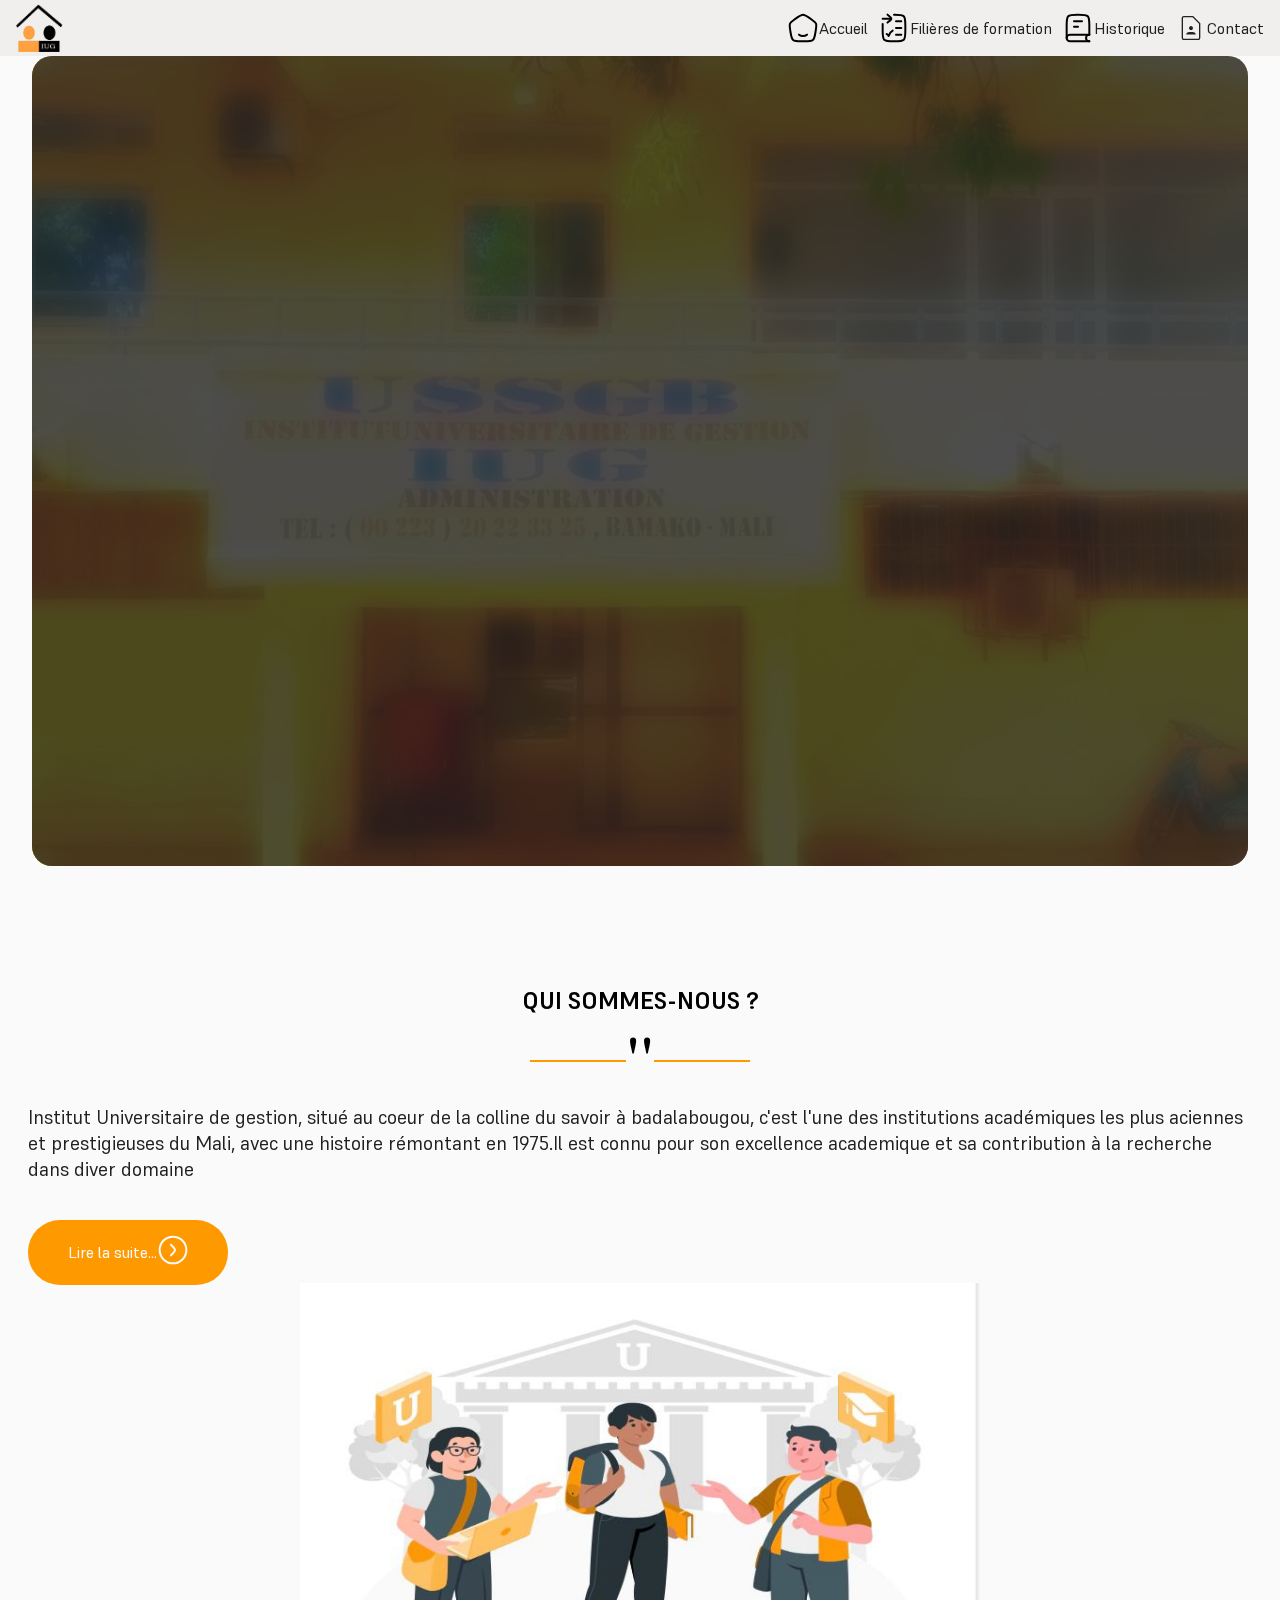
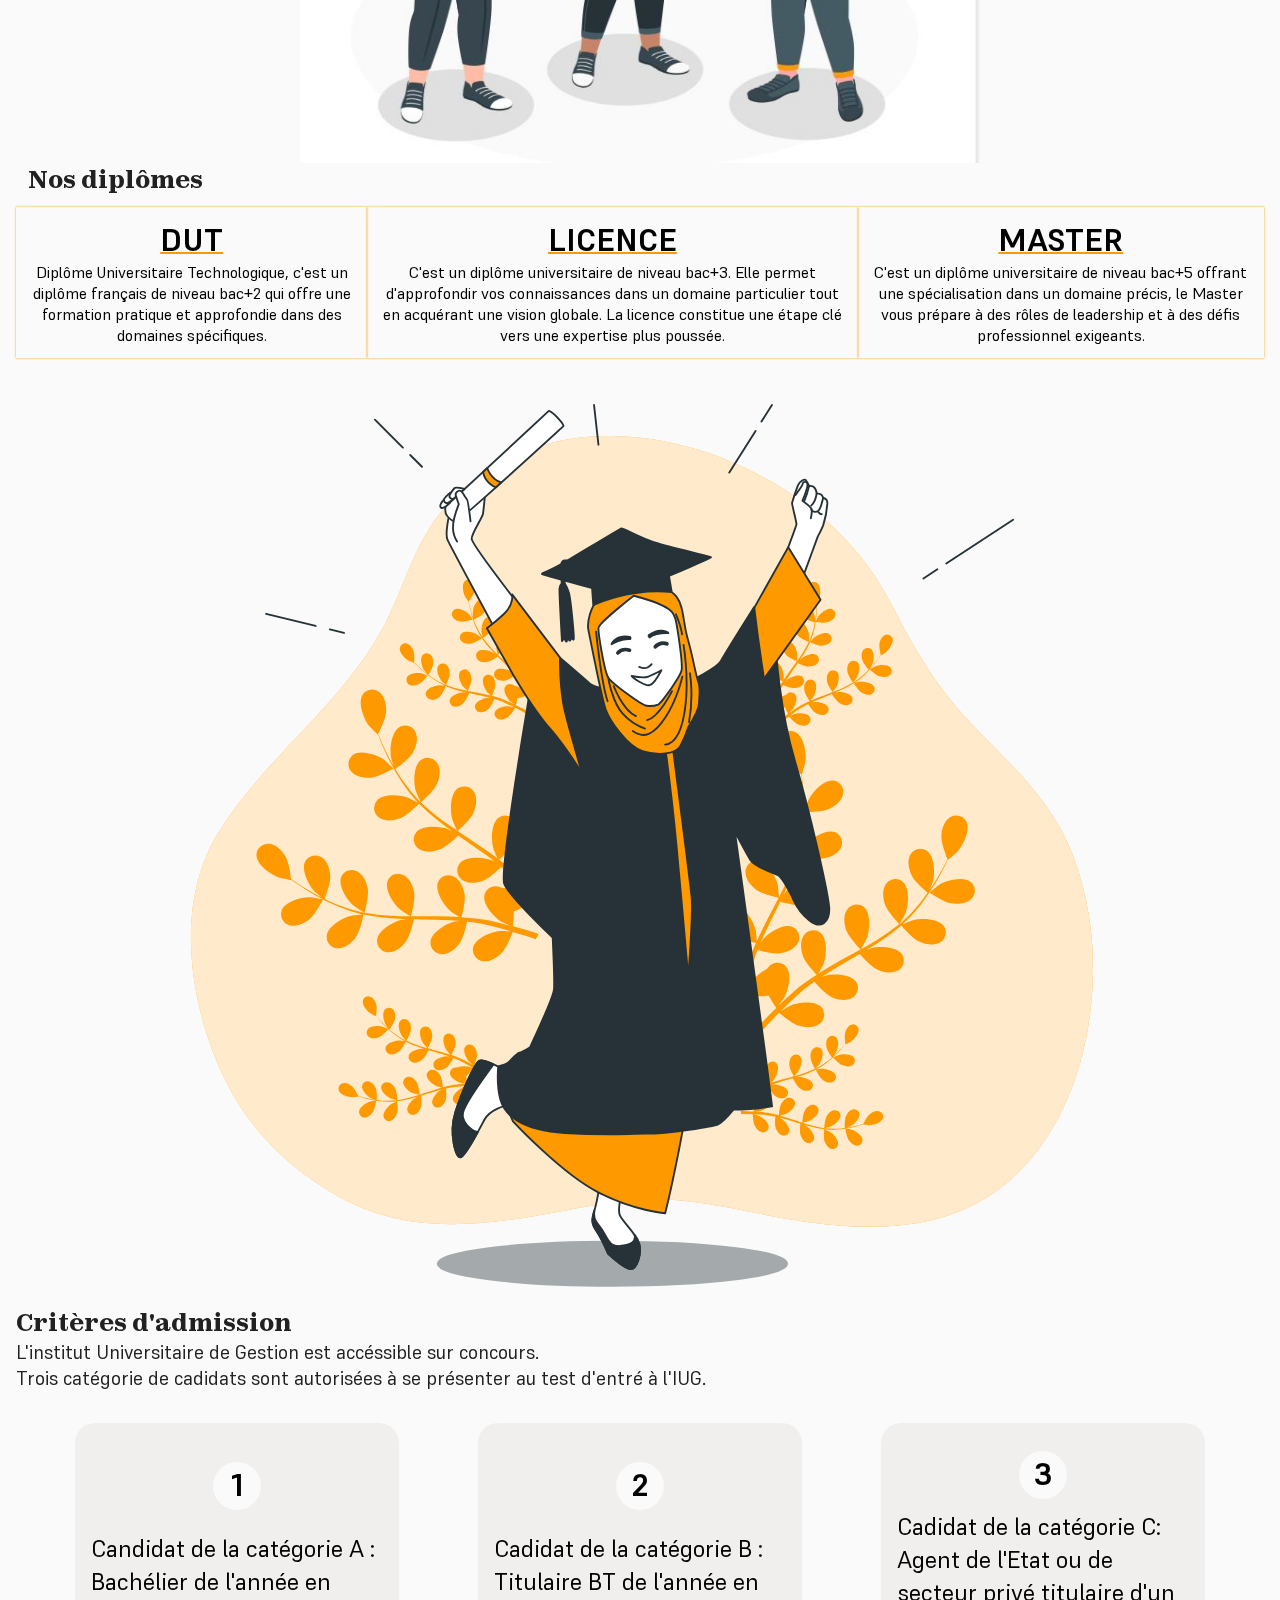
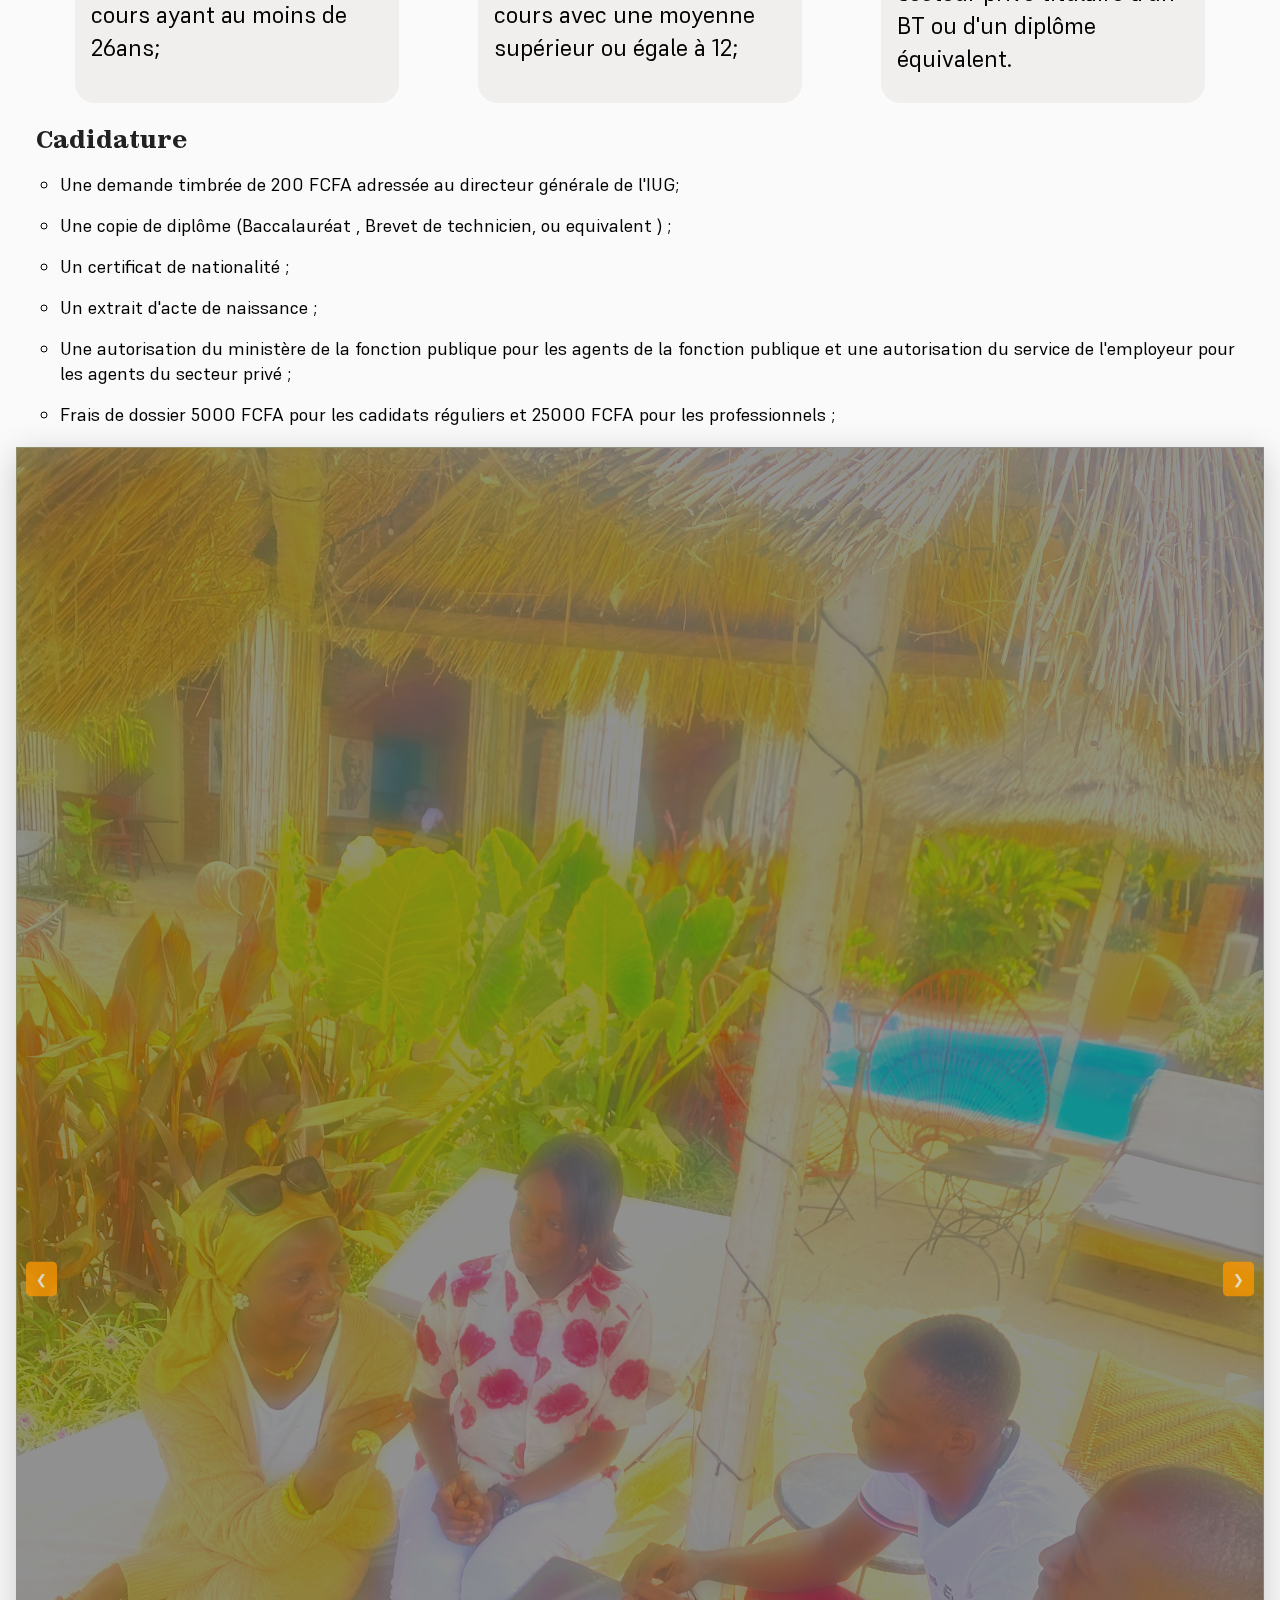
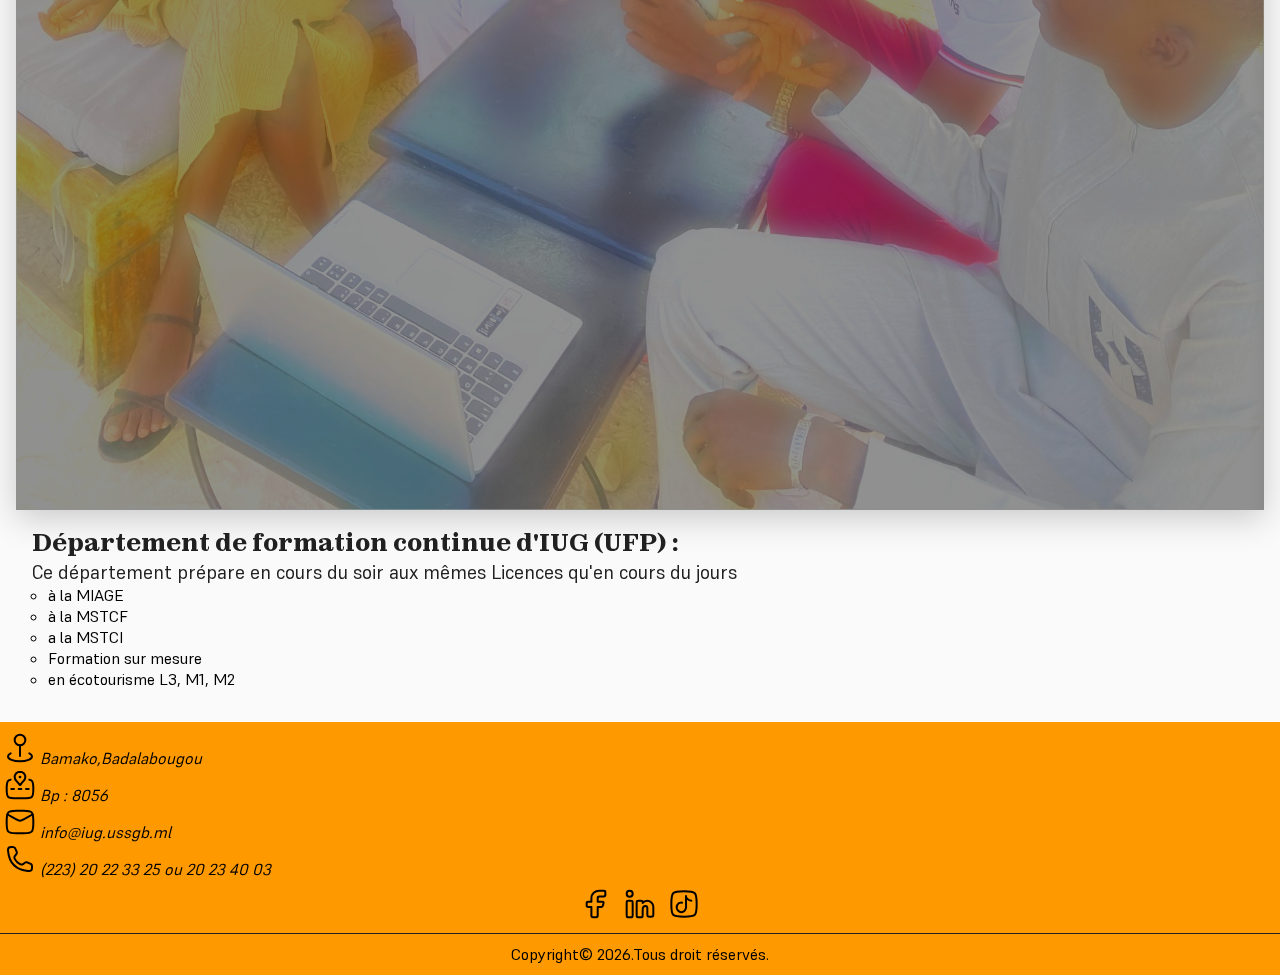
==== commit 6ede369f: "Production V-1" ====
--- a/index.html
+++ b/index.html
@@ -219,59 +219,60 @@
     </main>
     <footer>
         <div class="adr">
-            <address>
-                <svg xmlns="http://www.w3.org/2000/svg" viewBox="0 0 24 24" width="32" height="32" color="#000000" fill="none">
-                    <circle cx="12" cy="6" r="4" stroke="currentColor" stroke-width="1.5" />
-                    <path d="M5 16C3.7492 16.6327 3 17.4385 3 18.3158C3 20.3505 7.02944 22 12 22C16.9706 22 21 20.3505 21 18.3158C21 17.4385 20.2508 16.6327 19 16" stroke="currentColor" stroke-width="1.5" stroke-linecap="round" />
-                    <path d="M12 10L12 18" stroke="currentColor" stroke-width="1.5" stroke-linecap="round" />
-                </svg>
-                Bamako,Badalabougou
-            </address>
-            <address>
-                <svg xmlns="http://www.w3.org/2000/svg" viewBox="0 0 24 24" width="32" height="32" color="#000000" fill="none">
-                    <path d="M18.5 15L16.5 15M13 15L11 15M7.5 15L5.5 15" stroke="currentColor" stroke-width="1.5" stroke-linecap="round" stroke-linejoin="round" />
-                    <path d="M12 2C9.79086 2 8 3.80892 8 6.04033C8 7.31626 8.5 8.30834 9.5 9.1945C10.2049 9.81911 11.0588 10.8566 11.5714 11.6975C11.8173 12.1008 12.165 12.1008 12.4286 11.6975C12.9672 10.8733 13.7951 9.81911 14.5 9.1945C15.5 8.30834 16 7.31626 16 6.04033C16 3.80892 14.2091 2 12 2Z" stroke="currentColor" stroke-width="1.5" stroke-linejoin="round" />
-                    <path d="M12 6H12.009" stroke="currentColor" stroke-width="2" stroke-linecap="round" stroke-linejoin="round" />
-                    <path d="M19 8C19.7745 8.14988 20.3588 8.40002 20.8284 8.81749C22 9.85903 22 11.5353 22 14.888C22 18.2406 22 19.9169 20.8284 20.9585C19.6569 22 17.7712 22 14 22H10C6.22876 22 4.34315 22 3.17157 20.9585C2 19.9169 2 18.2406 2 14.888C2 11.5353 2 9.85902 3.17157 8.81749C3.64118 8.40002 4.2255 8.14988 5 8" stroke="currentColor" stroke-width="1.5" stroke-linecap="round" stroke-linejoin="round" />
-                </svg>
-                Bp : 8056
-            </address>
-            <address>
-                <svg xmlns="http://www.w3.org/2000/svg" viewBox="0 0 24 24" width="32" height="32" color="#000000" fill="none">
-                    <path d="M2 6L8.91302 9.91697C11.4616 11.361 12.5384 11.361 15.087 9.91697L22 6" stroke="currentColor" stroke-width="1.5" stroke-linejoin="round" />
-                    <path d="M2.01577 13.4756C2.08114 16.5412 2.11383 18.0739 3.24496 19.2094C4.37608 20.3448 5.95033 20.3843 9.09883 20.4634C11.0393 20.5122 12.9607 20.5122 14.9012 20.4634C18.0497 20.3843 19.6239 20.3448 20.7551 19.2094C21.8862 18.0739 21.9189 16.5412 21.9842 13.4756C22.0053 12.4899 22.0053 11.5101 21.9842 10.5244C21.9189 7.45886 21.8862 5.92609 20.7551 4.79066C19.6239 3.65523 18.0497 3.61568 14.9012 3.53657C12.9607 3.48781 11.0393 3.48781 9.09882 3.53656C5.95033 3.61566 4.37608 3.65521 3.24495 4.79065C2.11382 5.92608 2.08114 7.45885 2.01576 10.5244C1.99474 11.5101 1.99475 12.4899 2.01577 13.4756Z" stroke="currentColor" stroke-width="1.5" stroke-linejoin="round" />
-                </svg>
-                info@iug.ussgb.ml
-            </address>
-            <address>
-                <svg xmlns="http://www.w3.org/2000/svg" viewBox="0 0 24 24" width="32" height="32" color="#000000" fill="none">
-                    <path d="M9.1585 5.71223L8.75584 4.80625C8.49256 4.21388 8.36092 3.91768 8.16405 3.69101C7.91732 3.40694 7.59571 3.19794 7.23592 3.08785C6.94883 3 6.6247 3 5.97645 3C5.02815 3 4.554 3 4.15597 3.18229C3.68711 3.39702 3.26368 3.86328 3.09497 4.3506C2.95175 4.76429 2.99278 5.18943 3.07482 6.0397C3.94815 15.0902 8.91006 20.0521 17.9605 20.9254C18.8108 21.0075 19.236 21.0485 19.6496 20.9053C20.137 20.7366 20.6032 20.3131 20.818 19.8443C21.0002 19.4462 21.0002 18.9721 21.0002 18.0238C21.0002 17.3755 21.0002 17.0514 20.9124 16.7643C20.8023 16.4045 20.5933 16.0829 20.3092 15.8362C20.0826 15.6393 19.7864 15.5077 19.194 15.2444L18.288 14.8417C17.6465 14.5566 17.3257 14.4141 16.9998 14.3831C16.6878 14.3534 16.3733 14.3972 16.0813 14.5109C15.7762 14.6297 15.5066 14.8544 14.9672 15.3038C14.4304 15.7512 14.162 15.9749 13.834 16.0947C13.5432 16.2009 13.1588 16.2403 12.8526 16.1951C12.5071 16.1442 12.2426 16.0029 11.7135 15.7201C10.0675 14.8405 9.15977 13.9328 8.28011 12.2867C7.99738 11.7577 7.85602 11.4931 7.80511 11.1477C7.75998 10.8414 7.79932 10.457 7.90554 10.1663C8.02536 9.83828 8.24905 9.56986 8.69643 9.033C9.14586 8.49368 9.37058 8.22402 9.48939 7.91891C9.60309 7.62694 9.64686 7.3124 9.61719 7.00048C9.58618 6.67452 9.44362 6.35376 9.1585 5.71223Z" stroke="currentColor" stroke-width="1.5" stroke-linecap="round" />
-                </svg>
-                (223) 20 22 33 25 ou 20 23 40 03
-            </address>
-        </div>   
-            <div class="social-network">
-                <a href="">
-                    <svg xmlns="http://www.w3.org/2000/svg" viewBox="0 0 24 24" width="32" height="32" color="#000000" fill="none">
-                        <path fill-rule="evenodd" clip-rule="evenodd" d="M6.18182 10.3333C5.20406 10.3333 5 10.5252 5 11.4444V13.1111C5 14.0304 5.20406 14.2222 6.18182 14.2222H8.54545V20.8889C8.54545 21.8081 8.74951 22 9.72727 22H12.0909C13.0687 22 13.2727 21.8081 13.2727 20.8889V14.2222H15.9267C16.6683 14.2222 16.8594 14.0867 17.0631 13.4164L17.5696 11.7497C17.9185 10.6014 17.7035 10.3333 16.4332 10.3333H13.2727V7.55556C13.2727 6.94191 13.8018 6.44444 14.4545 6.44444H17.8182C18.7959 6.44444 19 6.25259 19 5.33333V3.11111C19 2.19185 18.7959 2 17.8182 2H14.4545C11.191 2 8.54545 4.48731 8.54545 7.55556V10.3333H6.18182Z" stroke="currentColor" stroke-width="1.5" stroke-linejoin="round" />
-                    </svg>
-                </a>
-                <a href="">
-                    <svg xmlns="http://www.w3.org/2000/svg" viewBox="0 0 24 24" width="32" height="32" color="#000000" fill="none">
-                        <path d="M4.5 9.5H4C3.05719 9.5 2.58579 9.5 2.29289 9.79289C2 10.0858 2 10.5572 2 11.5V20C2 20.9428 2 21.4142 2.29289 21.7071C2.58579 22 3.05719 22 4 22H4.5C5.44281 22 5.91421 22 6.20711 21.7071C6.5 21.4142 6.5 20.9428 6.5 20V11.5C6.5 10.5572 6.5 10.0858 6.20711 9.79289C5.91421 9.5 5.44281 9.5 4.5 9.5Z" stroke="currentColor" stroke-width="1.5" />
-                        <path d="M6.5 4.25C6.5 5.49264 5.49264 6.5 4.25 6.5C3.00736 6.5 2 5.49264 2 4.25C2 3.00736 3.00736 2 4.25 2C5.49264 2 6.5 3.00736 6.5 4.25Z" stroke="currentColor" stroke-width="1.5" />
-                        <path d="M12.326 9.5H11.5C10.5572 9.5 10.0858 9.5 9.79289 9.79289C9.5 10.0858 9.5 10.5572 9.5 11.5V20C9.5 20.9428 9.5 21.4142 9.79289 21.7071C10.0858 22 10.5572 22 11.5 22H12C12.9428 22 13.4142 22 13.7071 21.7071C14 21.4142 14 20.9428 14 20L14.0001 16.5001C14.0001 14.8433 14.5281 13.5001 16.0879 13.5001C16.8677 13.5001 17.5 14.1717 17.5 15.0001V19.5001C17.5 20.4429 17.5 20.9143 17.7929 21.2072C18.0857 21.5001 18.5572 21.5001 19.5 21.5001H19.9987C20.9413 21.5001 21.4126 21.5001 21.7055 21.2073C21.9984 20.9145 21.9985 20.4432 21.9987 19.5006L22.0001 14.0002C22.0001 11.515 19.6364 9.50024 17.2968 9.50024C15.9649 9.50024 14.7767 10.1531 14.0001 11.174C14 10.5439 14 10.2289 13.8632 9.995C13.7765 9.84686 13.6531 9.72353 13.505 9.63687C13.2711 9.5 12.9561 9.5 12.326 9.5Z" stroke="currentColor" stroke-width="1.5" stroke-linejoin="round" />
-                    </svg>
-                </a>
-                <a href="">
-                    <svg xmlns="http://www.w3.org/2000/svg" viewBox="0 0 24 24" width="32" height="32" color="#000000" fill="none">
-                        <path d="M2.5 12C2.5 7.52166 2.5 5.28249 3.89124 3.89124C5.28249 2.5 7.52166 2.5 12 2.5C16.4783 2.5 18.7175 2.5 20.1088 3.89124C21.5 5.28249 21.5 7.52166 21.5 12C21.5 16.4783 21.5 18.7175 20.1088 20.1088C18.7175 21.5 16.4783 21.5 12 21.5C7.52166 21.5 5.28249 21.5 3.89124 20.1088C2.5 18.7175 2.5 16.4783 2.5 12Z" stroke="currentColor" stroke-width="1.5" stroke-linejoin="round" />
-                        <path d="M10.5359 11.0075C9.71585 10.8916 7.84666 11.0834 6.93011 12.7782C6.01355 14.4729 6.9373 16.2368 7.51374 16.9069C8.08298 17.5338 9.89226 18.721 11.8114 17.5619C12.2871 17.2746 12.8797 17.0603 13.552 14.8153L13.4738 5.98145C13.3441 6.95419 14.4186 9.23575 17.478 9.5057" stroke="currentColor" stroke-width="1.5" stroke-linecap="round" stroke-linejoin="round" />
-                    </svg>
-                </a>
-            </div>
-            <div class="bar"></div>
-        <p id="cr"></p>
+            <div class="adr">
+                <address>
+                    <svg xmlns="http://www.w3.org/2000/svg" viewBox="0 0 24 24" width="32" height="32" color="#000000" fill="none">
+                        <circle cx="12" cy="6" r="4" stroke="currentColor" stroke-width="1.5" />
+                        <path d="M5 16C3.7492 16.6327 3 17.4385 3 18.3158C3 20.3505 7.02944 22 12 22C16.9706 22 21 20.3505 21 18.3158C21 17.4385 20.2508 16.6327 19 16" stroke="currentColor" stroke-width="1.5" stroke-linecap="round" />
+                        <path d="M12 10L12 18" stroke="currentColor" stroke-width="1.5" stroke-linecap="round" />
+                    </svg>
+                    Bamako,Badalabougou
+                </address>
+                <address>
+                    <svg xmlns="http://www.w3.org/2000/svg" viewBox="0 0 24 24" width="32" height="32" color="#000000" fill="none">
+                        <path d="M18.5 15L16.5 15M13 15L11 15M7.5 15L5.5 15" stroke="currentColor" stroke-width="1.5" stroke-linecap="round" stroke-linejoin="round" />
+                        <path d="M12 2C9.79086 2 8 3.80892 8 6.04033C8 7.31626 8.5 8.30834 9.5 9.1945C10.2049 9.81911 11.0588 10.8566 11.5714 11.6975C11.8173 12.1008 12.165 12.1008 12.4286 11.6975C12.9672 10.8733 13.7951 9.81911 14.5 9.1945C15.5 8.30834 16 7.31626 16 6.04033C16 3.80892 14.2091 2 12 2Z" stroke="currentColor" stroke-width="1.5" stroke-linejoin="round" />
+                        <path d="M12 6H12.009" stroke="currentColor" stroke-width="2" stroke-linecap="round" stroke-linejoin="round" />
+                        <path d="M19 8C19.7745 8.14988 20.3588 8.40002 20.8284 8.81749C22 9.85903 22 11.5353 22 14.888C22 18.2406 22 19.9169 20.8284 20.9585C19.6569 22 17.7712 22 14 22H10C6.22876 22 4.34315 22 3.17157 20.9585C2 19.9169 2 18.2406 2 14.888C2 11.5353 2 9.85902 3.17157 8.81749C3.64118 8.40002 4.2255 8.14988 5 8" stroke="currentColor" stroke-width="1.5" stroke-linecap="round" stroke-linejoin="round" />
+                    </svg>
+                    Bp : 8056
+                </address>
+                <address>
+                    <svg xmlns="http://www.w3.org/2000/svg" viewBox="0 0 24 24" width="32" height="32" color="#000000" fill="none">
+                        <path d="M2 6L8.91302 9.91697C11.4616 11.361 12.5384 11.361 15.087 9.91697L22 6" stroke="currentColor" stroke-width="1.5" stroke-linejoin="round" />
+                        <path d="M2.01577 13.4756C2.08114 16.5412 2.11383 18.0739 3.24496 19.2094C4.37608 20.3448 5.95033 20.3843 9.09883 20.4634C11.0393 20.5122 12.9607 20.5122 14.9012 20.4634C18.0497 20.3843 19.6239 20.3448 20.7551 19.2094C21.8862 18.0739 21.9189 16.5412 21.9842 13.4756C22.0053 12.4899 22.0053 11.5101 21.9842 10.5244C21.9189 7.45886 21.8862 5.92609 20.7551 4.79066C19.6239 3.65523 18.0497 3.61568 14.9012 3.53657C12.9607 3.48781 11.0393 3.48781 9.09882 3.53656C5.95033 3.61566 4.37608 3.65521 3.24495 4.79065C2.11382 5.92608 2.08114 7.45885 2.01576 10.5244C1.99474 11.5101 1.99475 12.4899 2.01577 13.4756Z" stroke="currentColor" stroke-width="1.5" stroke-linejoin="round" />
+                    </svg>
+                    info@iug.ussgb.ml
+                </address>
+                <address>
+                    <svg xmlns="http://www.w3.org/2000/svg" viewBox="0 0 24 24" width="32" height="32" color="#000000" fill="none">
+                        <path d="M9.1585 5.71223L8.75584 4.80625C8.49256 4.21388 8.36092 3.91768 8.16405 3.69101C7.91732 3.40694 7.59571 3.19794 7.23592 3.08785C6.94883 3 6.6247 3 5.97645 3C5.02815 3 4.554 3 4.15597 3.18229C3.68711 3.39702 3.26368 3.86328 3.09497 4.3506C2.95175 4.76429 2.99278 5.18943 3.07482 6.0397C3.94815 15.0902 8.91006 20.0521 17.9605 20.9254C18.8108 21.0075 19.236 21.0485 19.6496 20.9053C20.137 20.7366 20.6032 20.3131 20.818 19.8443C21.0002 19.4462 21.0002 18.9721 21.0002 18.0238C21.0002 17.3755 21.0002 17.0514 20.9124 16.7643C20.8023 16.4045 20.5933 16.0829 20.3092 15.8362C20.0826 15.6393 19.7864 15.5077 19.194 15.2444L18.288 14.8417C17.6465 14.5566 17.3257 14.4141 16.9998 14.3831C16.6878 14.3534 16.3733 14.3972 16.0813 14.5109C15.7762 14.6297 15.5066 14.8544 14.9672 15.3038C14.4304 15.7512 14.162 15.9749 13.834 16.0947C13.5432 16.2009 13.1588 16.2403 12.8526 16.1951C12.5071 16.1442 12.2426 16.0029 11.7135 15.7201C10.0675 14.8405 9.15977 13.9328 8.28011 12.2867C7.99738 11.7577 7.85602 11.4931 7.80511 11.1477C7.75998 10.8414 7.79932 10.457 7.90554 10.1663C8.02536 9.83828 8.24905 9.56986 8.69643 9.033C9.14586 8.49368 9.37058 8.22402 9.48939 7.91891C9.60309 7.62694 9.64686 7.3124 9.61719 7.00048C9.58618 6.67452 9.44362 6.35376 9.1585 5.71223Z" stroke="currentColor" stroke-width="1.5" stroke-linecap="round" />
+                    </svg>
+                    (223) 20 22 33 25 ou 20 23 40 03
+                </address>
+            </div>   
+                <div class="social-network">
+                    <a href="">
+                        <svg xmlns="http://www.w3.org/2000/svg" viewBox="0 0 24 24" width="32" height="32" color="#000000" fill="none">
+                            <path fill-rule="evenodd" clip-rule="evenodd" d="M6.18182 10.3333C5.20406 10.3333 5 10.5252 5 11.4444V13.1111C5 14.0304 5.20406 14.2222 6.18182 14.2222H8.54545V20.8889C8.54545 21.8081 8.74951 22 9.72727 22H12.0909C13.0687 22 13.2727 21.8081 13.2727 20.8889V14.2222H15.9267C16.6683 14.2222 16.8594 14.0867 17.0631 13.4164L17.5696 11.7497C17.9185 10.6014 17.7035 10.3333 16.4332 10.3333H13.2727V7.55556C13.2727 6.94191 13.8018 6.44444 14.4545 6.44444H17.8182C18.7959 6.44444 19 6.25259 19 5.33333V3.11111C19 2.19185 18.7959 2 17.8182 2H14.4545C11.191 2 8.54545 4.48731 8.54545 7.55556V10.3333H6.18182Z" stroke="currentColor" stroke-width="1.5" stroke-linejoin="round" />
+                        </svg>
+                    </a>
+                    <a href="">
+                        <svg xmlns="http://www.w3.org/2000/svg" viewBox="0 0 24 24" width="32" height="32" color="#000000" fill="none">
+                            <path d="M4.5 9.5H4C3.05719 9.5 2.58579 9.5 2.29289 9.79289C2 10.0858 2 10.5572 2 11.5V20C2 20.9428 2 21.4142 2.29289 21.7071C2.58579 22 3.05719 22 4 22H4.5C5.44281 22 5.91421 22 6.20711 21.7071C6.5 21.4142 6.5 20.9428 6.5 20V11.5C6.5 10.5572 6.5 10.0858 6.20711 9.79289C5.91421 9.5 5.44281 9.5 4.5 9.5Z" stroke="currentColor" stroke-width="1.5" />
+                            <path d="M6.5 4.25C6.5 5.49264 5.49264 6.5 4.25 6.5C3.00736 6.5 2 5.49264 2 4.25C2 3.00736 3.00736 2 4.25 2C5.49264 2 6.5 3.00736 6.5 4.25Z" stroke="currentColor" stroke-width="1.5" />
+                            <path d="M12.326 9.5H11.5C10.5572 9.5 10.0858 9.5 9.79289 9.79289C9.5 10.0858 9.5 10.5572 9.5 11.5V20C9.5 20.9428 9.5 21.4142 9.79289 21.7071C10.0858 22 10.5572 22 11.5 22H12C12.9428 22 13.4142 22 13.7071 21.7071C14 21.4142 14 20.9428 14 20L14.0001 16.5001C14.0001 14.8433 14.5281 13.5001 16.0879 13.5001C16.8677 13.5001 17.5 14.1717 17.5 15.0001V19.5001C17.5 20.4429 17.5 20.9143 17.7929 21.2072C18.0857 21.5001 18.5572 21.5001 19.5 21.5001H19.9987C20.9413 21.5001 21.4126 21.5001 21.7055 21.2073C21.9984 20.9145 21.9985 20.4432 21.9987 19.5006L22.0001 14.0002C22.0001 11.515 19.6364 9.50024 17.2968 9.50024C15.9649 9.50024 14.7767 10.1531 14.0001 11.174C14 10.5439 14 10.2289 13.8632 9.995C13.7765 9.84686 13.6531 9.72353 13.505 9.63687C13.2711 9.5 12.9561 9.5 12.326 9.5Z" stroke="currentColor" stroke-width="1.5" stroke-linejoin="round" />
+                        </svg>
+                    </a>
+                    <a href="">
+                        <svg xmlns="http://www.w3.org/2000/svg" viewBox="0 0 24 24" width="32" height="32" color="#000000" fill="none">
+                            <path d="M2.5 12C2.5 7.52166 2.5 5.28249 3.89124 3.89124C5.28249 2.5 7.52166 2.5 12 2.5C16.4783 2.5 18.7175 2.5 20.1088 3.89124C21.5 5.28249 21.5 7.52166 21.5 12C21.5 16.4783 21.5 18.7175 20.1088 20.1088C18.7175 21.5 16.4783 21.5 12 21.5C7.52166 21.5 5.28249 21.5 3.89124 20.1088C2.5 18.7175 2.5 16.4783 2.5 12Z" stroke="currentColor" stroke-width="1.5" stroke-linejoin="round" />
+                            <path d="M10.5359 11.0075C9.71585 10.8916 7.84666 11.0834 6.93011 12.7782C6.01355 14.4729 6.9373 16.2368 7.51374 16.9069C8.08298 17.5338 9.89226 18.721 11.8114 17.5619C12.2871 17.2746 12.8797 17.0603 13.552 14.8153L13.4738 5.98145C13.3441 6.95419 14.4186 9.23575 17.478 9.5057" stroke="currentColor" stroke-width="1.5" stroke-linecap="round" stroke-linejoin="round" />
+                        </svg>
+                    </a>
+                </div>
+                <div class="bar"></div>
+            <p id="cr"></p>
     </footer>
     <script defer src="carrousel.js"></script>
     <script defer src="main.js" ></script>
--- a/global.css
+++ b/global.css
@@ -62,7 +62,9 @@
   padding: 20px;
   left: -100%;
   transition: left 1s ease;
-}
+  cursor: pointer;
+}
+
 div.sideBar > a,
 b {
   text-decoration: none;
@@ -262,23 +264,6 @@
   box-shadow: 0 0 2px #ff9900;
   margin: 12px 0;
   
-}
-section.lmd div:nth-child(2){
-  animation: comme-from-left 1s ease forwards;
-  transform: translateX(-100%);
-}
-section.lmd div:nth-child(3){
-  animation: comme-from-left 1s ease forwards 0.5s;
-  transform: translateX(-100%);
-}
-section.lmd div:nth-child(4){
-  animation: comme-from-left 1s ease forwards 1s;
-  transform: translateX(-100%);
-}
-@keyframes comme-from-left {
-  100%{
-    transform: initial;
-  }
 }
 section.lmd h2 {
   font-family: Zodiak;
@@ -917,6 +902,11 @@
 main.presentation > p {
   font-size: 16.5px;
   font-family: Suppreme;
+}
+main.presentation .ms-title{
+  color: #ff9900;
+  text-align: center;
+  font-family: zodiak;
 }
 
 /* Page contact */
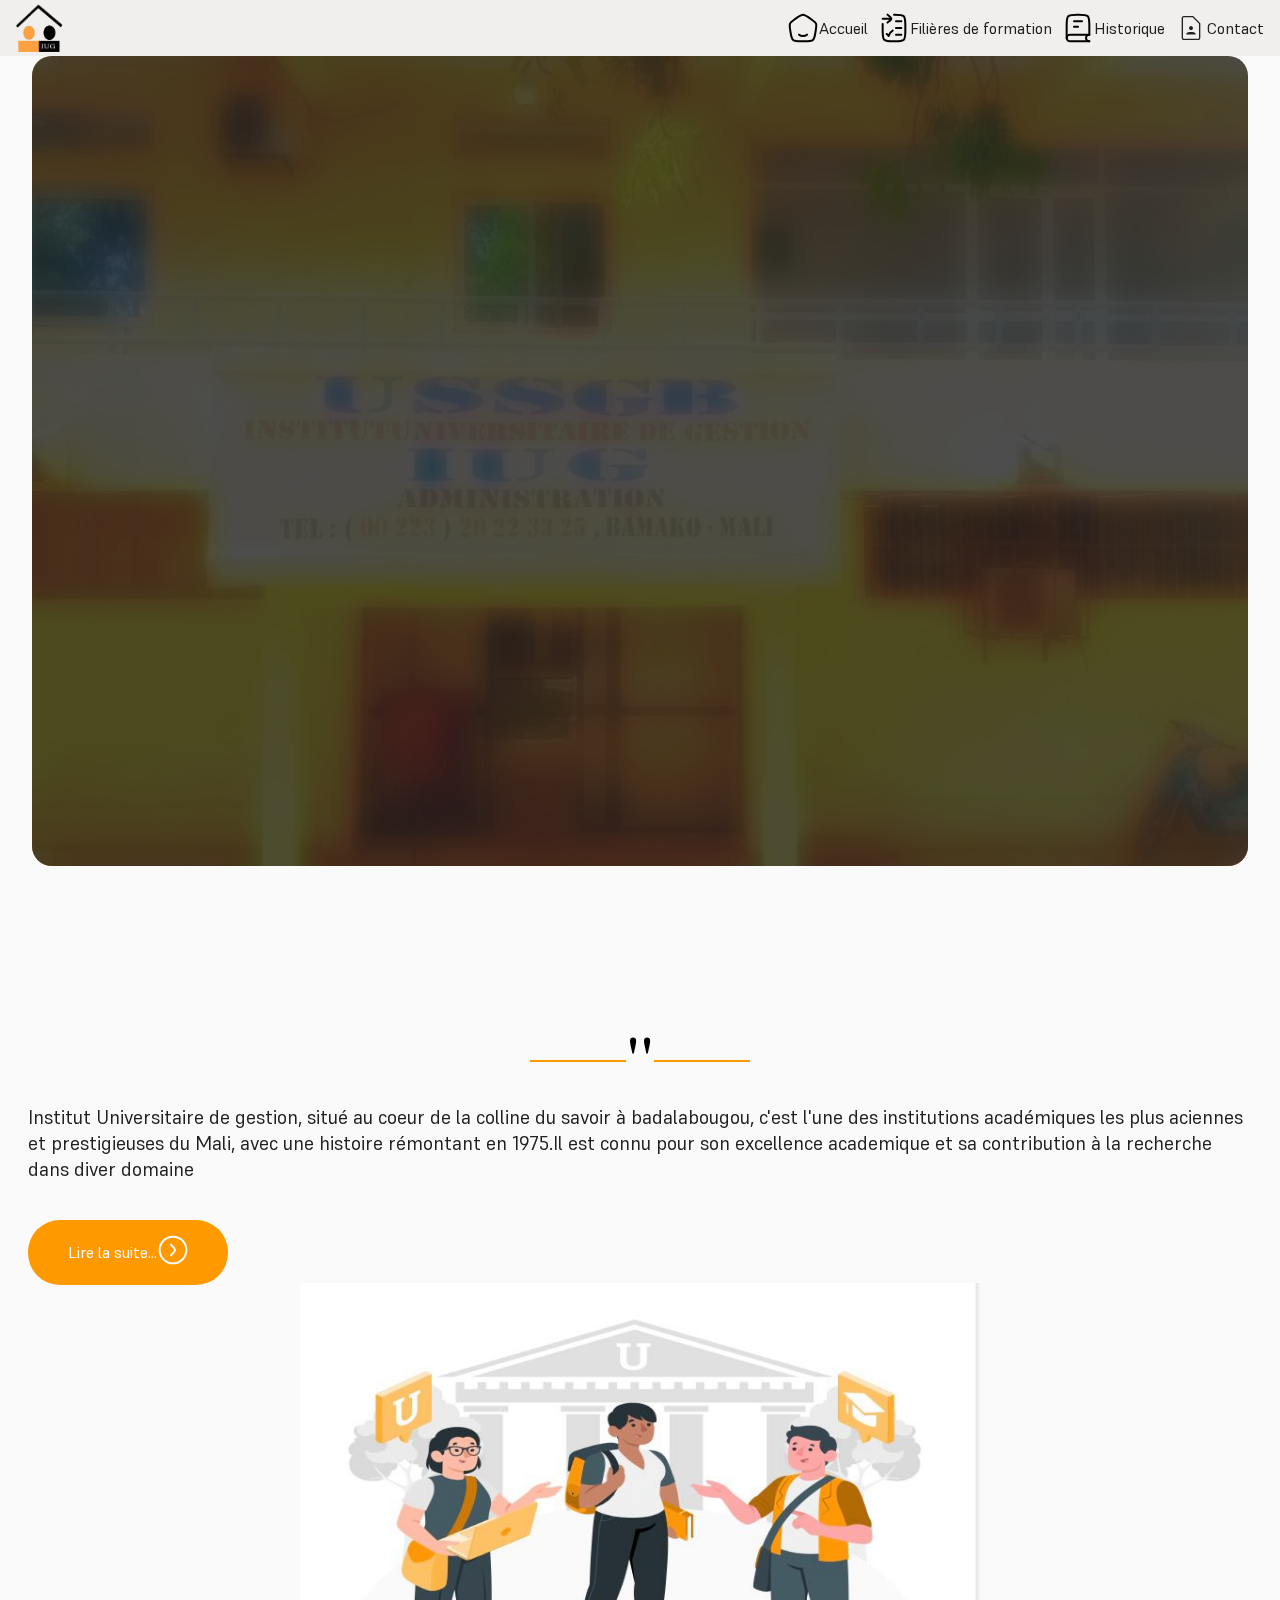
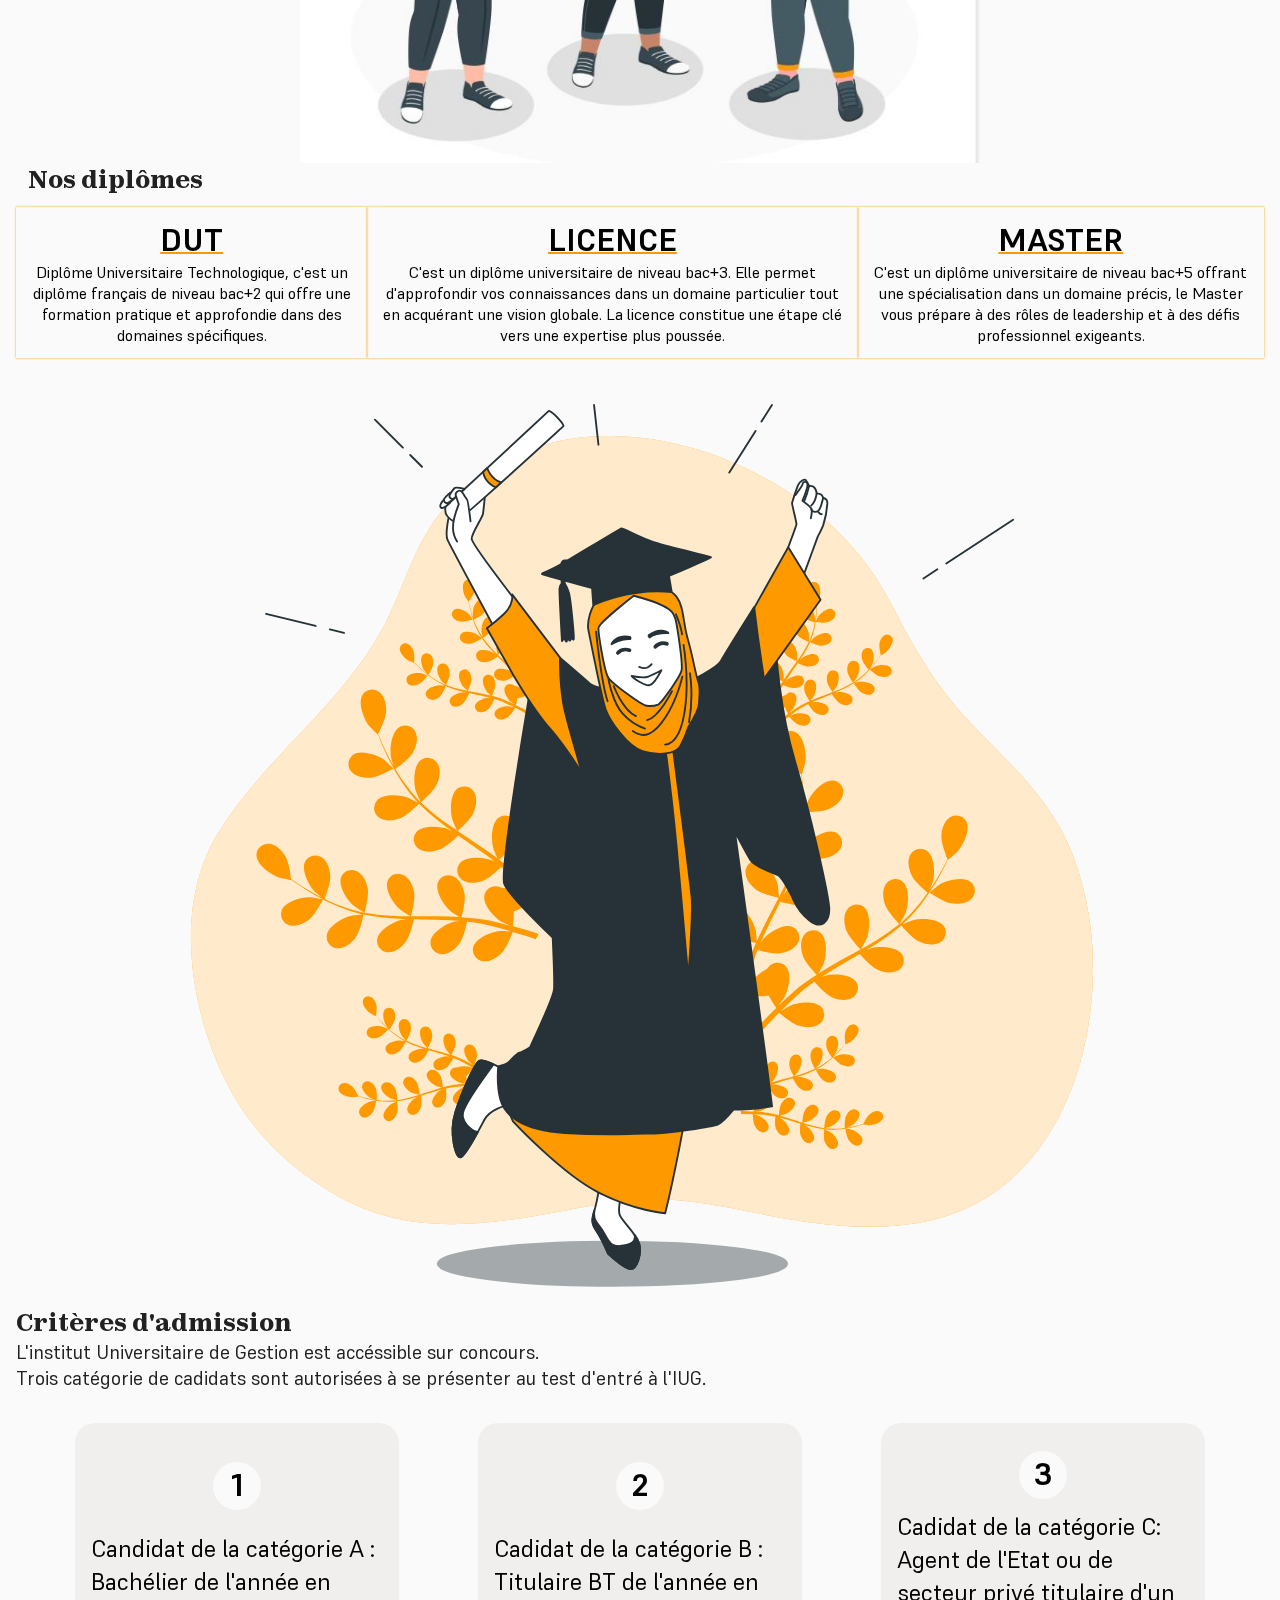
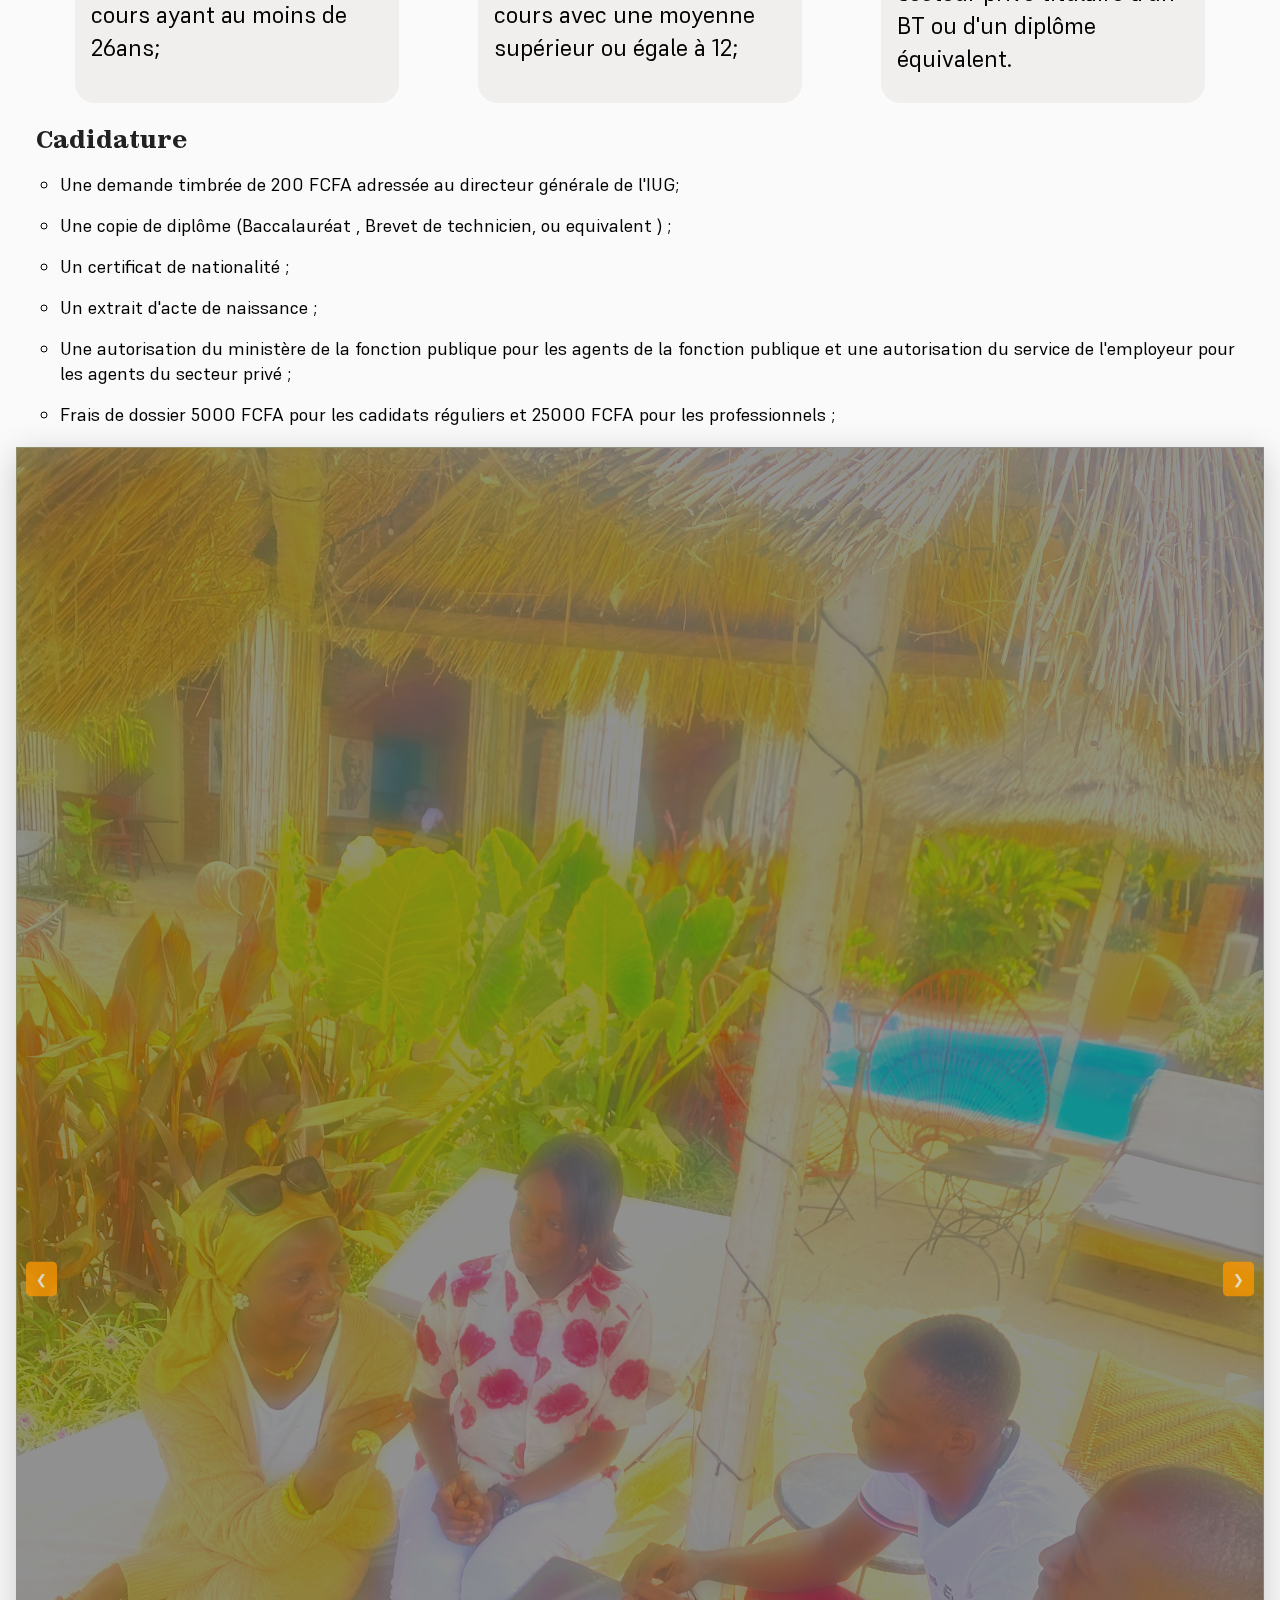
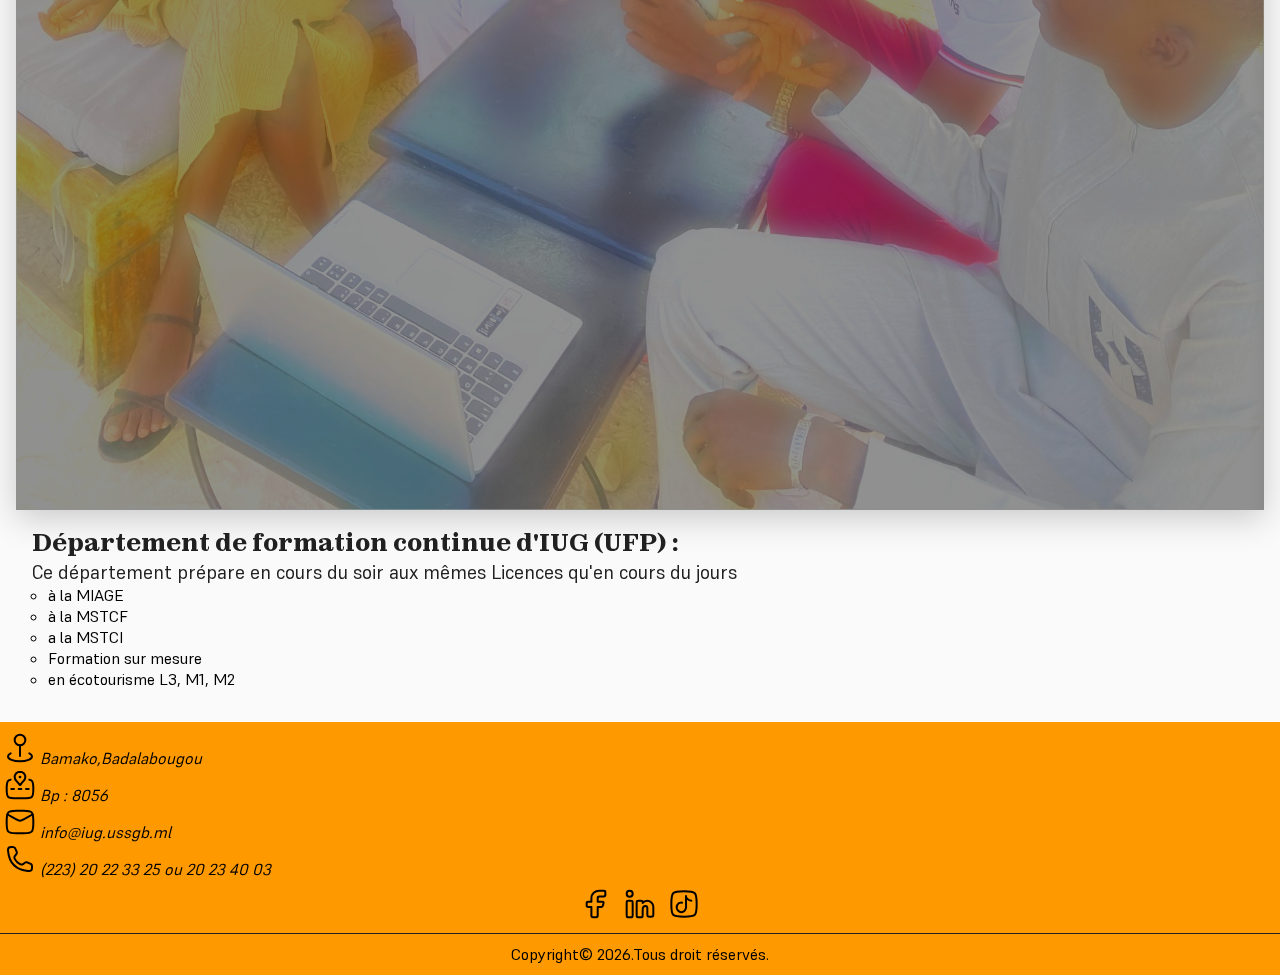
==== commit aed58e90: "Production V-1" ====
--- a/index.html
+++ b/index.html
@@ -116,7 +116,7 @@
             <div>
                 <div class="wau-title">
                     <h2>QUI SOMMES-NOUS ?</h2>
-                    <div class="" id="layerText"></div>
+                    <div class="layer" id="layerText"></div>
                 </div>
                 <div class="line-container">
                     <div class="line"></div>
--- a/global.css
+++ b/global.css
@@ -210,6 +210,7 @@
   }
   to {
     left: 100%;
+    display: none;
   }
 }
 main .wau div .line-container {
